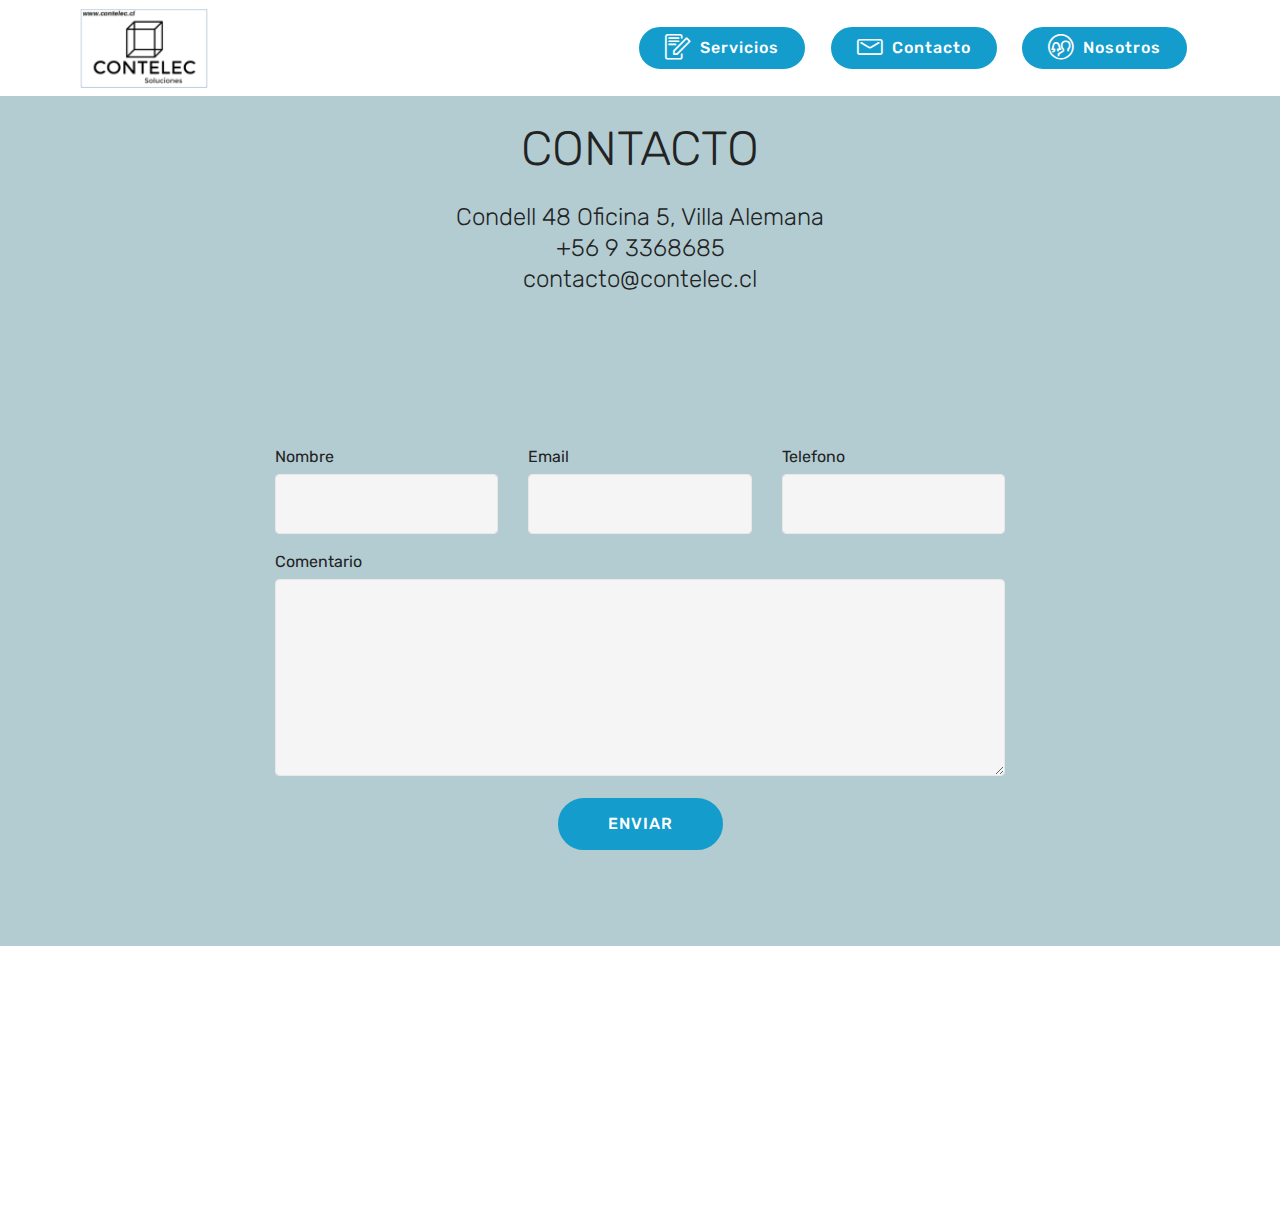
==== contacto.html @ 4d79a590 "create github pages" ====
<!DOCTYPE html>
<html >
<head>
  <!-- Site made with Mobirise Website Builder v4.8.1, https://mobirise.com -->
  <meta charset="UTF-8">
  <meta http-equiv="X-UA-Compatible" content="IE=edge">
  <meta name="generator" content="Mobirise v4.8.1, mobirise.com">
  <meta name="viewport" content="width=device-width, initial-scale=1, minimum-scale=1">
  <link rel="shortcut icon" href="assets/images/contelec-logo-1-122x76.png" type="image/x-icon">
  <meta name="description" content="">
  <title>Contacto</title>
  <link rel="stylesheet" href="assets/web/assets/mobirise-icons-bold/mobirise-icons-bold.css">
  <link rel="stylesheet" href="assets/tether/tether.min.css">
  <link rel="stylesheet" href="assets/bootstrap/css/bootstrap.min.css">
  <link rel="stylesheet" href="assets/bootstrap/css/bootstrap-grid.min.css">
  <link rel="stylesheet" href="assets/bootstrap/css/bootstrap-reboot.min.css">
  <link rel="stylesheet" href="assets/dropdown/css/style.css">
  <link rel="stylesheet" href="assets/socicon/css/styles.css">
  <link rel="stylesheet" href="assets/theme/css/style.css">
  <link rel="stylesheet" href="assets/mobirise/css/mbr-additional.css" type="text/css">
  
  
  
</head>
<body>
  <section class="menu cid-qZBkZKPCJ7" once="menu" id="menu2-16">

    

    <nav class="navbar navbar-expand beta-menu navbar-dropdown align-items-center navbar-fixed-top navbar-toggleable-sm">
        <button class="navbar-toggler navbar-toggler-right" type="button" data-toggle="collapse" data-target="#navbarSupportedContent" aria-controls="navbarSupportedContent" aria-expanded="false" aria-label="Toggle navigation">
            <div class="hamburger">
                <span></span>
                <span></span>
                <span></span>
                <span></span>
            </div>
        </button>
        <div class="menu-logo">
            <div class="navbar-brand">
                <span class="navbar-logo">
                    <a href="index.html">
                        <img src="assets/images/contelec-logo-1-122x76.png" alt="Mobirise" title="" style="height: 5rem;">
                    </a>
                </span>
                
            </div>
        </div>
        <div class="collapse navbar-collapse" id="navbarSupportedContent">
            
            <div class="navbar-buttons mbr-section-btn"><a class="btn btn-sm btn-primary display-4" href="servicios.html"><span class="mbrib-edit mbr-iconfont mbr-iconfont-btn"></span>Servicios</a> <a class="btn btn-sm btn-primary display-4" href="contacto.html"><span class="mbrib-letter mbr-iconfont mbr-iconfont-btn"></span>
                    
                    Contacto</a> <a class="btn btn-sm btn-primary display-4" href="nosotros.html"><span class="mbrib-users mbr-iconfont mbr-iconfont-btn"></span>Nosotros</a></div>
        </div>
    </nav>
</section>

<section class="engine"><a href="https://mobiri.se/l">free website templates</a></section><section class="mbr-section form1 cid-qZvNlUHa4x" id="form1-d">

    

    
    <div class="container">
        <div class="row justify-content-center">
            <div class="title col-12 col-lg-8">
                <h2 class="mbr-section-title align-center pb-3 mbr-fonts-style display-2">CONTACTO</h2>
                <h3 class="mbr-section-subtitle align-center mbr-light pb-3 mbr-fonts-style display-5">Condell 48 Oficina 5, Villa Alemana
<div>+56 9 3368685
</div><div>contacto@contelec.cl
</div><div>&nbsp;
</div><div><br></div><div><br></div></h3>
            </div>
        </div>
    </div>
    <div class="container">
        <div class="row justify-content-center">
            <div class="media-container-column col-lg-8" data-form-type="formoid">
                    <div data-form-alert="" hidden="">Gracias, nos pondremos en contacto a la brevedad.</div>
            
                    <form class="mbr-form" action="https://mobirise.com/" method="post" data-form-title="Mobirise Form"><input type="hidden" name="email" data-form-email="true" value="IdHtl9ShpxFJn6InFql09CBqUF+qXRIB6QhWQ1i+RB7RyArLovV6vzieroEFRBumBARJEl+fGV6p/BCwKkxbH7fdFrYmdBXhXJeCB7F+vTsZ4wsGOc61Kqd4Z0T2TvRy" data-form-field="Email">
                        <div class="row row-sm-offset">
                            <div class="col-md-4 multi-horizontal" data-for="name">
                                <div class="form-group">
                                    <label class="form-control-label mbr-fonts-style display-7" for="name-form1-d">Nombre</label>
                                    <input type="text" class="form-control" name="name" data-form-field="Name" required="" id="name-form1-d">
                                </div>
                            </div>
                            <div class="col-md-4 multi-horizontal" data-for="email">
                                <div class="form-group">
                                    <label class="form-control-label mbr-fonts-style display-7" for="email-form1-d">Email</label>
                                    <input type="email" class="form-control" name="email" data-form-field="Email" required="" id="email-form1-d">
                                </div>
                            </div>
                            <div class="col-md-4 multi-horizontal" data-for="phone">
                                <div class="form-group">
                                    <label class="form-control-label mbr-fonts-style display-7" for="phone-form1-d">Telefono</label>
                                    <input type="tel" class="form-control" name="phone" data-form-field="Phone" id="phone-form1-d">
                                </div>
                            </div>
                        </div>
                        <div class="form-group" data-for="message">
                            <label class="form-control-label mbr-fonts-style display-7" for="message-form1-d">Comentario</label>
                            <textarea type="text" class="form-control" name="message" rows="7" data-form-field="Message" id="message-form1-d"></textarea>
                        </div>
            
                        <span class="input-group-btn"><button href="" type="submit" class="btn btn-primary btn-form display-4">ENVIAR</button></span>
                    </form>
            </div>
        </div>
    </div>
</section>

<section class="cid-qZBdtMFMVn mbr-reveal" id="footer1-12">

    

    

    <div class="container">
        <div class="media-container-row content text-white">
            <div class="col-12 col-md-3">
                <div class="media-wrap">
                    
                        <img src="assets/images/contelec-logo-1-192x120.png" alt="Mobirise" title="">
                    
                </div>
            </div>
            <div class="col-12 col-md-3 mbr-fonts-style display-7">
                <h5 class="pb-3">
                    Dirección</h5>
                <p class="mbr-text">Condell 48<br>Oficina 5</p>
            </div>
            <div class="col-12 col-md-3 mbr-fonts-style display-7">
                <h5 class="pb-3">
                    Contacto</h5>
                <p class="mbr-text">
                    Email: contacto@contelec.cl &nbsp; &nbsp; &nbsp; Cel: +56 9 93368685 &nbsp; &nbsp; &nbsp; &nbsp; &nbsp; &nbsp; &nbsp; &nbsp; &nbsp; &nbsp;<br><br></p>
            </div>
            <div class="col-12 col-md-3 mbr-fonts-style display-7">
                <h5 class="pb-3">Links</h5>
                <p class="mbr-text"><a href="http://www.sec.cl">Superintendencia electricidad y combustible</a><br><a href="http://www.energia.gob.cl" target="_blank">Ministerio de energía</a><br><br></p>
            </div>
        </div>
        <div class="footer-lower">
            <div class="media-container-row">
                <div class="col-sm-12">
                    <hr>
                </div>
            </div>
            <div class="media-container-row mbr-white">
                <div class="col-sm-6 copyright">
                    <p class="mbr-text mbr-fonts-style display-7">
                        © Copyright 2016 CONTELEC- All Rights Reserved
                    </p>
                </div>
                <div class="col-md-6">
                    <div class="social-list align-right">
                        <div class="soc-item">
                            <a href="contacto.html" target="_blank">
                                <span class="mbr-iconfont mbr-iconfont-social socicon-mail socicon"></span>
                            </a>
                        </div>
                        <div class="soc-item">
                            <a href="https://twitter.com/Contelec_Ing" target="_blank">
                                <span class="mbr-iconfont mbr-iconfont-social socicon-twitter socicon"></span>
                            </a>
                        </div>
                        
                        
                        
                        
                    </div>
                </div>
            </div>
        </div>
    </div>
</section>


  <script src="assets/web/assets/jquery/jquery.min.js"></script>
  <script src="assets/popper/popper.min.js"></script>
  <script src="assets/tether/tether.min.js"></script>
  <script src="assets/bootstrap/js/bootstrap.min.js"></script>
  <script src="assets/smoothscroll/smooth-scroll.js"></script>
  <script src="assets/dropdown/js/script.min.js"></script>
  <script src="assets/touchswipe/jquery.touch-swipe.min.js"></script>
  <script src="assets/theme/js/script.js"></script>
  <script src="assets/formoid/formoid.min.js"></script>
  
  
</body>
</html>
---- assets/web/assets/mobirise-icons-bold/mobirise-icons-bold.css ----
@font-face {
  font-family: 'mobirise-icons-bold';
  src:  url('mobirise-icons-bold.eot?m1l4yr');
  src:  url('mobirise-icons-bold.eot?m1l4yr#iefix') format('embedded-opentype'),
    url('mobirise-icons-bold.ttf?m1l4yr') format('truetype'),
    url('mobirise-icons-bold.woff?m1l4yr') format('woff'),
    url('mobirise-icons-bold.svg?m1l4yr#mobirise-icons-bold') format('svg');
  font-weight: normal;
  font-style: normal;
}

[class^="mbrib-"], [class*="mbrib-"] {
  /* use !important to prevent issues with browser extensions that change fonts */
  font-family: 'mobirise-icons-bold' !important;
  speak: none;
  font-style: normal;
  font-weight: normal;
  font-variant: normal;
  text-transform: none;
  line-height: 1;

  /* Better Font Rendering =========== */
  -webkit-font-smoothing: antialiased;
  -moz-osx-font-smoothing: grayscale;
}

.mbrib-add-submenu:before {
  content: "\e900";
}
.mbrib-alert:before {
  content: "\e901";
}
.mbrib-align-center:before {
  content: "\e902";
}
.mbrib-align-justify:before {
  content: "\e903";
}
.mbrib-align-left:before {
  content: "\e904";
}
.mbrib-align-right:before {
  content: "\e905";
}
.mbrib-android:before {
  content: "\e906";
}
.mbrib-apple:before {
  content: "\e907";
}
.mbrib-arrow-down:before {
  content: "\e908";
}
.mbrib-arrow-next:before {
  content: "\e909";
}
.mbrib-arrow-prev:before {
  content: "\e90a";
}
.mbrib-arrow-up:before {
  content: "\e90b";
}
.mbrib-bold:before {
  content: "\e90c";
}
.mbrib-bookmark:before {
  content: "\e90d";
}
.mbrib-bootstrap:before {
  content: "\e90e";
}
.mbrib-briefcase:before {
  content: "\e90f";
}
.mbrib-browse:before {
  content: "\e910";
}
.mbrib-bulleted-list:before {
  content: "\e911";
}
.mbrib-calendar:before {
  content: "\e912";
}
.mbrib-camera:before {
  content: "\e913";
}
.mbrib-cart-add:before {
  content: "\e914";
}
.mbrib-cart-full:before {
  content: "\e915";
}
.mbrib-cash:before {
  content: "\e916";
}
.mbrib-change-style:before {
  content: "\e917";
}
.mbrib-chat:before {
  content: "\e918";
}
.mbrib-clock:before {
  content: "\e919";
}
.mbrib-close:before {
  content: "\e91a";
}
.mbrib-cloud:before {
  content: "\e91b";
}
.mbrib-code:before {
  content: "\e91c";
}
.mbrib-contact-form:before {
  content: "\e91d";
}
.mbrib-credit-card:before {
  content: "\e91e";
}
.mbrib-cursor-click:before {
  content: "\e91f";
}
.mbrib-cust-feedback:before {
  content: "\e920";
}
.mbrib-database:before {
  content: "\e921";
}
.mbrib-delivery:before {
  content: "\e922";
}
.mbrib-desktop:before {
  content: "\e923";
}
.mbrib-devices:before {
  content: "\e924";
}
.mbrib-down:before {
  content: "\e925";
}
.mbrib-download:before {
  content: "\e926";
}
.mbrib-drag-n-drop:before {
  content: "\e927";
}
.mbrib-drag-n-drop2:before {
  content: "\e928";
}
.mbrib-edit:before {
  content: "\e929";
}
.mbrib-edit2:before {
  content: "\e92a";
}
.mbrib-error:before {
  content: "\e92b";
}
.mbrib-extension:before {
  content: "\e92c";
}
.mbrib-features:before {
  content: "\e92d";
}
.mbrib-file:before {
  content: "\e92e";
}
.mbrib-flag:before {
  content: "\e92f";
}
.mbrib-folder:before {
  content: "\e930";
}
.mbrib-gift:before {
  content: "\e931";
}
.mbrib-github:before {
  content: "\e932";
}
.mbrib-globe-2:before {
  content: "\e933";
}
.mbrib-globe:before {
  content: "\e934";
}
.mbrib-growing-chart:before {
  content: "\e935";
}
.mbrib-hearth:before {
  content: "\e936";
}
.mbrib-help:before {
  content: "\e937";
}
.mbrib-home:before {
  content: "\e938";
}
.mbrib-hot-cup:before {
  content: "\e939";
}
.mbrib-idea:before {
  content: "\e93a";
}
.mbrib-image-gallery:before {
  content: "\e93b";
}
.mbrib-image-slider:before {
  content: "\e93c";
}
.mbrib-info:before {
  content: "\e93d";
}
.mbrib-italic:before {
  content: "\e93e";
}
.mbrib-key:before {
  content: "\e93f";
}
.mbrib-laptop:before {
  content: "\e940";
}
.mbrib-layers:before {
  content: "\e941";
}
.mbrib-left-right:before {
  content: "\e942";
}
.mbrib-left:before {
  content: "\e943";
}
.mbrib-letter:before {
  content: "\e944";
}
.mbrib-like:before {
  content: "\e945";
}
.mbrib-link:before {
  content: "\e946";
}
.mbrib-lock:before {
  content: "\e947";
}
.mbrib-login:before {
  content: "\e948";
}
.mbrib-logout:before {
  content: "\e949";
}
.mbrib-magic-stick:before {
  content: "\e94a";
}
.mbrib-map-pin:before {
  content: "\e94b";
}
.mbrib-menu:before {
  content: "\e94c";
}
.mbrib-mobile:before {
  content: "\e94d";
}
.mbrib-mobile2:before {
  content: "\e94e";
}
.mbrib-mobirise:before {
  content: "\e94f";
}
.mbrib-more-horizontal:before {
  content: "\e950";
}
.mbrib-more-vertical:before {
  content: "\e951";
}
.mbrib-music:before {
  content: "\e952";
}
.mbrib-new-file:before {
  content: "\e953";
}
.mbrib-numbered-list:before {
  content: "\e954";
}
.mbrib-opened-folder:before {
  content: "\e955";
}
.mbrib-pages:before {
  content: "\e956";
}
.mbrib-paper-plane:before {
  content: "\e957";
}
.mbrib-paperclip:before {
  content: "\e958";
}
.mbrib-photo:before {
  content: "\e959";
}
.mbrib-photos:before {
  content: "\e95a";
}
.mbrib-pin:before {
  content: "\e95b";
}
.mbrib-play:before {
  content: "\e95c";
}
.mbrib-plus:before {
  content: "\e95d";
}
.mbrib-preview:before {
  content: "\e95e";
}
.mbrib-print:before {
  content: "\e95f";
}
.mbrib-protect:before {
  content: "\e960";
}
.mbrib-question:before {
  content: "\e961";
}
.mbrib-quote-left:before {
  content: "\e962";
}
.mbrib-quote-right:before {
  content: "\e963";
}
.mbrib-redo:before {
  content: "\e964";
}
.mbrib-refresh:before {
  content: "\e965";
}
.mbrib-responsive:before {
  content: "\e966";
}
.mbrib-right:before {
  content: "\e967";
}
.mbrib-rocket:before {
  content: "\e968";
}
.mbrib-sad-face:before {
  content: "\e969";
}
.mbrib-sale:before {
  content: "\e96a";
}
.mbrib-save:before {
  content: "\e96b";
}
.mbrib-search:before {
  content: "\e96c";
}
.mbrib-setting:before {
  content: "\e96d";
}
.mbrib-setting2:before {
  content: "\e96e";
}
.mbrib-setting3:before {
  content: "\e96f";
}
.mbrib-share:before {
  content: "\e970";
}
.mbrib-shopping-bag:before {
  content: "\e971";
}
.mbrib-shopping-basket:before {
  content: "\e972";
}
.mbrib-shopping-cart:before {
  content: "\e973";
}
.mbrib-sites:before {
  content: "\e974";
}
.mbrib-smile-face:before {
  content: "\e975";
}
.mbrib-speed:before {
  content: "\e976";
}
.mbrib-star:before {
  content: "\e977";
}
.mbrib-success:before {
  content: "\e978";
}
.mbrib-sun:before {
  content: "\e979";
}
.mbrib-sun2:before {
  content: "\e97a";
}
.mbrib-tablet-vertical:before {
  content: "\e97b";
}
.mbrib-tablet:before {
  content: "\e97c";
}
.mbrib-target:before {
  content: "\e97d";
}
.mbrib-timer:before {
  content: "\e97e";
}
.mbrib-to-ftp:before {
  content: "\e97f";
}
.mbrib-to-local-drive:before {
  content: "\e980";
}
.mbrib-touch-swipe:before {
  content: "\e981";
}
.mbrib-touch:before {
  content: "\e982";
}
.mbrib-trash:before {
  content: "\e983";
}
.mbrib-underline:before {
  content: "\e984";
}
.mbrib-undo:before {
  content: "\e985";
}
.mbrib-unlink:before {
  content: "\e986";
}
.mbrib-unlock:before {
  content: "\e987";
}
.mbrib-up-down:before {
  content: "\e988";
}
.mbrib-up:before {
  content: "\e989";
}
.mbrib-update:before {
  content: "\e98a";
}
.mbrib-upload:before {
  content: "\e98b";
}
.mbrib-user:before {
  content: "\e98c";
}
.mbrib-user2:before {
  content: "\e98d";
}
.mbrib-users:before {
  content: "\e98e";
}
.mbrib-video-play:before {
  content: "\e98f";
}
.mbrib-video:before {
  content: "\e990";
}
.mbrib-watch:before {
  content: "\e991";
}
.mbrib-website-theme:before {
  content: "\e992";
}
.mbrib-wifi:before {
  content: "\e993";
}
.mbrib-windows:before {
  content: "\e994";
}
.mbrib-zoom-out:before {
  content: "\e995";
}
---- assets/dropdown/css/style.css ----
.navbar-dropdown {
  left: 0;
  padding: 0;
  position: absolute;
  right: 0;
  top: 0;
  transition: all 0.45s ease;
  z-index: 1030;
  background: #282828; }
  .navbar-dropdown .navbar-logo {
    margin-right: 0.8rem;
    transition: margin 0.3s ease-in-out;
    vertical-align: middle; }
    .navbar-dropdown .navbar-logo img {
      height: 3.125rem;
      transition: all 0.3s ease-in-out; }
    .navbar-dropdown .navbar-logo.mbr-iconfont {
      font-size: 3.125rem;
      line-height: 3.125rem; }
  .navbar-dropdown .navbar-caption {
    font-weight: 700;
    white-space: normal;
    vertical-align: -4px;
    line-height: 3.125rem !important; }
    .navbar-dropdown .navbar-caption, .navbar-dropdown .navbar-caption:hover {
      color: inherit;
      text-decoration: none; }
  .navbar-dropdown .mbr-iconfont + .navbar-caption {
    vertical-align: -1px; }
  .navbar-dropdown.navbar-fixed-top {
    position: fixed; }
  .navbar-dropdown .navbar-brand span {
    vertical-align: -4px; }
  .navbar-dropdown.bg-color.transparent {
    background: none; }
  .navbar-dropdown.navbar-short .navbar-brand {
    padding: 0.625rem 0; }
    .navbar-dropdown.navbar-short .navbar-brand span {
      vertical-align: -1px; }
  .navbar-dropdown.navbar-short .navbar-caption {
    line-height: 2.375rem !important;
    vertical-align: -2px; }
  .navbar-dropdown.navbar-short .navbar-logo {
    margin-right: 0.5rem; }
    .navbar-dropdown.navbar-short .navbar-logo img {
      height: 2.375rem; }
    .navbar-dropdown.navbar-short .navbar-logo.mbr-iconfont {
      font-size: 2.375rem;
      line-height: 2.375rem; }
  .navbar-dropdown.navbar-short .mbr-table-cell {
    height: 3.625rem; }
  .navbar-dropdown .navbar-close {
    left: 0.6875rem;
    position: fixed;
    top: 0.75rem;
    z-index: 1000; }
  .navbar-dropdown .hamburger-icon {
    content: "";
    display: inline-block;
    vertical-align: middle;
    width: 16px;
    -webkit-box-shadow: 0 -6px 0 1px #282828,0 0 0 1px #282828,0 6px 0 1px #282828;
    -moz-box-shadow: 0 -6px 0 1px #282828,0 0 0 1px #282828,0 6px 0 1px #282828;
    box-shadow: 0 -6px 0 1px #282828,0 0 0 1px #282828,0 6px 0 1px #282828; }

.dropdown-menu .dropdown-toggle[data-toggle="dropdown-submenu"]::after {
  border-bottom: 0.35em solid transparent;
  border-left: 0.35em solid;
  border-right: 0;
  border-top: 0.35em solid transparent;
  margin-left: 0.3rem; }

.dropdown-menu .dropdown-item:focus {
  outline: 0; }

.nav-dropdown {
  font-size: 0.75rem;
  font-weight: 500;
  height: auto !important; }
  .nav-dropdown .nav-btn {
    padding-left: 1rem; }
  .nav-dropdown .link {
    margin: .667em 1.667em;
    font-weight: 500;
    padding: 0;
    transition: color .2s ease-in-out; }
    .nav-dropdown .link.dropdown-toggle {
      margin-right: 2.583em; }
      .nav-dropdown .link.dropdown-toggle::after {
        margin-left: .25rem;
        border-top: 0.35em solid;
        border-right: 0.35em solid transparent;
        border-left: 0.35em solid transparent;
        border-bottom: 0; }
      .nav-dropdown .link.dropdown-toggle[aria-expanded="true"] {
        margin: 0;
        padding: 0.667em 3.263em  0.667em 1.667em; }
  .nav-dropdown .link::after,
  .nav-dropdown .dropdown-item::after {
    color: inherit; }
  .nav-dropdown .btn {
    font-size: 0.75rem;
    font-weight: 700;
    letter-spacing: 0;
    margin-bottom: 0;
    padding-left: 1.25rem;
    padding-right: 1.25rem; }
  .nav-dropdown .dropdown-menu {
    border-radius: 0;
    border: 0;
    left: 0;
    margin: 0;
    padding-bottom: 1.25rem;
    padding-top: 1.25rem;
    position: relative; }
  .nav-dropdown .dropdown-submenu {
    margin-left: 0.125rem;
    top: 0; }
  .nav-dropdown .dropdown-item {
    font-weight: 500;
    line-height: 2;
    padding: 0.3846em 4.615em 0.3846em 1.5385em;
    position: relative;
    transition: color .2s ease-in-out, background-color .2s ease-in-out; }
    .nav-dropdown .dropdown-item::after {
      margin-top: -0.3077em;
      position: absolute;
      right: 1.1538em;
      top: 50%; }
    .nav-dropdown .dropdown-item:focus, .nav-dropdown .dropdown-item:hover {
      background: none; }

@media (max-width: 767px) {
  .nav-dropdown.navbar-toggleable-sm {
    bottom: 0;
    display: none;
    left: 0;
    overflow-x: hidden;
    position: fixed;
    top: 0;
    transform: translateX(-100%);
    -ms-transform: translateX(-100%);
    -webkit-transform: translateX(-100%);
    width: 18.75rem;
    z-index: 999; } }
.nav-dropdown.navbar-toggleable-xl {
  bottom: 0;
  display: none;
  left: 0;
  overflow-x: hidden;
  position: fixed;
  top: 0;
  transform: translateX(-100%);
  -ms-transform: translateX(-100%);
  -webkit-transform: translateX(-100%);
  width: 18.75rem;
  z-index: 999; }

.nav-dropdown-sm {
  display: block !important;
  overflow-x: hidden;
  overflow: auto;
  padding-top: 3.875rem; }
  .nav-dropdown-sm::after {
    content: "";
    display: block;
    height: 3rem;
    width: 100%; }
  .nav-dropdown-sm.collapse.in ~ .navbar-close {
    display: block !important; }
  .nav-dropdown-sm.collapsing, .nav-dropdown-sm.collapse.in {
    transform: translateX(0);
    -ms-transform: translateX(0);
    -webkit-transform: translateX(0);
    transition: all 0.25s ease-out;
    -webkit-transition: all 0.25s ease-out;
    background: #282828; }
  .nav-dropdown-sm.collapsing[aria-expanded="false"] {
    transform: translateX(-100%);
    -ms-transform: translateX(-100%);
    -webkit-transform: translateX(-100%); }
  .nav-dropdown-sm .nav-item {
    display: block;
    margin-left: 0 !important;
    padding-left: 0; }
  .nav-dropdown-sm .link,
  .nav-dropdown-sm .dropdown-item {
    border-top: 1px dotted rgba(255, 255, 255, 0.1);
    font-size: 0.8125rem;
    line-height: 1.6;
    margin: 0 !important;
    padding: 0.875rem 2.4rem 0.875rem 1.5625rem !important;
    position: relative;
    white-space: normal; }
    .nav-dropdown-sm .link:focus, .nav-dropdown-sm .link:hover,
    .nav-dropdown-sm .dropdown-item:focus,
    .nav-dropdown-sm .dropdown-item:hover {
      background: rgba(0, 0, 0, 0.2) !important;
      color: #c0a375; }
  .nav-dropdown-sm .nav-btn {
    position: relative;
    padding: 1.5625rem 1.5625rem 0 1.5625rem; }
    .nav-dropdown-sm .nav-btn::before {
      border-top: 1px dotted rgba(255, 255, 255, 0.1);
      content: "";
      left: 0;
      position: absolute;
      top: 0;
      width: 100%; }
    .nav-dropdown-sm .nav-btn + .nav-btn {
      padding-top: 0.625rem; }
      .nav-dropdown-sm .nav-btn + .nav-btn::before {
        display: none; }
  .nav-dropdown-sm .btn {
    padding: 0.625rem 0; }
  .nav-dropdown-sm .dropdown-toggle[data-toggle="dropdown-submenu"]::after {
    margin-left: .25rem;
    border-top: 0.35em solid;
    border-right: 0.35em solid transparent;
    border-left: 0.35em solid transparent;
    border-bottom: 0; }
  .nav-dropdown-sm .dropdown-toggle[data-toggle="dropdown-submenu"][aria-expanded="true"]::after {
    border-top: 0;
    border-right: 0.35em solid transparent;
    border-left: 0.35em solid transparent;
    border-bottom: 0.35em solid; }
  .nav-dropdown-sm .dropdown-menu {
    margin: 0;
    padding: 0;
    position: relative;
    top: 0;
    left: 0;
    width: 100%;
    border: 0;
    float: none;
    border-radius: 0;
    background: none; }
  .nav-dropdown-sm .dropdown-submenu {
    left: 100%;
    margin-left: 0.125rem;
    margin-top: -1.25rem;
    top: 0; }

.navbar-toggleable-sm .nav-dropdown .dropdown-menu {
  position: absolute; }

.navbar-toggleable-sm .nav-dropdown .dropdown-submenu {
  left: 100%;
  margin-left: 0.125rem;
  margin-top: -1.25rem;
  top: 0; }

.navbar-toggleable-sm.opened .nav-dropdown .dropdown-menu {
  position: relative; }

.navbar-toggleable-sm.opened .nav-dropdown .dropdown-submenu {
  left: 0;
  margin-left: 00rem;
  margin-top: 0rem;
  top: 0; }

.is-builder .nav-dropdown.collapsing {
  transition: none !important; }

/*# sourceMappingURL=style.css.map */
---- assets/socicon/css/styles.css ----
@charset "UTF-8";

@font-face {
  font-family: "socicon";
  src:url("../fonts/socicon.eot");
  src:url("../fonts/socicon.eot?#iefix") format("embedded-opentype"),
    url("../fonts/socicon.woff") format("woff"),
    url("../fonts/socicon.ttf") format("truetype"),
    url("../fonts/socicon.svg#socicon") format("svg");
  font-weight: normal;
  font-style: normal;

}

[data-icon]:before {
  font-family: "socicon" !important;
  content: attr(data-icon);
  font-style: normal !important;
  font-weight: normal !important;
  font-variant: normal !important;
  text-transform: none !important;
  speak: none;
  line-height: 1;
  -webkit-font-smoothing: antialiased;
  -moz-osx-font-smoothing: grayscale;
}

[class^="socicon-"]:before,
[class*=" socicon-"]:before {
  font-family: "socicon" !important;
  font-style: normal !important;
  font-weight: normal !important;
  font-variant: normal !important;
  text-transform: none !important;
  speak: none;
  line-height: 1;
  -webkit-font-smoothing: antialiased;
  -moz-osx-font-smoothing: grayscale;
}

.socicon-modelmayhem:before {
  content: "\e000";
}
.socicon-mixcloud:before {
  content: "\e001";
}
.socicon-drupal:before {
  content: "\e002";
}
.socicon-swarm:before {
  content: "\e003";
}
.socicon-istock:before {
  content: "\e004";
}
.socicon-yammer:before {
  content: "\e005";
}
.socicon-ello:before {
  content: "\e006";
}
.socicon-stackoverflow:before {
  content: "\e007";
}
.socicon-persona:before {
  content: "\e008";
}
.socicon-triplej:before {
  content: "\e009";
}
.socicon-houzz:before {
  content: "\e00a";
}
.socicon-rss:before {
  content: "\e00b";
}
.socicon-paypal:before {
  content: "\e00c";
}
.socicon-odnoklassniki:before {
  content: "\e00d";
}
.socicon-airbnb:before {
  content: "\e00e";
}
.socicon-periscope:before {
  content: "\e00f";
}
.socicon-outlook:before {
  content: "\e010";
}
.socicon-coderwall:before {
  content: "\e011";
}
.socicon-tripadvisor:before {
  content: "\e012";
}
.socicon-appnet:before {
  content: "\e013";
}
.socicon-goodreads:before {
  content: "\e014";
}
.socicon-tripit:before {
  content: "\e015";
}
.socicon-lanyrd:before {
  content: "\e016";
}
.socicon-slideshare:before {
  content: "\e017";
}
.socicon-buffer:before {
  content: "\e018";
}
.socicon-disqus:before {
  content: "\e019";
}
.socicon-vkontakte:before {
  content: "\e01a";
}
.socicon-whatsapp:before {
  content: "\e01b";
}
.socicon-patreon:before {
  content: "\e01c";
}
.socicon-storehouse:before {
  content: "\e01d";
}
.socicon-pocket:before {
  content: "\e01e";
}
.socicon-mail:before {
  content: "\e01f";
}
.socicon-blogger:before {
  content: "\e020";
}
.socicon-technorati:before {
  content: "\e021";
}
.socicon-reddit:before {
  content: "\e022";
}
.socicon-dribbble:before {
  content: "\e023";
}
.socicon-stumbleupon:before {
  content: "\e024";
}
.socicon-digg:before {
  content: "\e025";
}
.socicon-envato:before {
  content: "\e026";
}
.socicon-behance:before {
  content: "\e027";
}
.socicon-delicious:before {
  content: "\e028";
}
.socicon-deviantart:before {
  content: "\e029";
}
.socicon-forrst:before {
  content: "\e02a";
}
.socicon-play:before {
  content: "\e02b";
}
.socicon-zerply:before {
  content: "\e02c";
}
.socicon-wikipedia:before {
  content: "\e02d";
}
.socicon-apple:before {
  content: "\e02e";
}
.socicon-flattr:before {
  content: "\e02f";
}
.socicon-github:before {
  content: "\e030";
}
.socicon-renren:before {
  content: "\e031";
}
.socicon-friendfeed:before {
  content: "\e032";
}
.socicon-newsvine:before {
  content: "\e033";
}
.socicon-identica:before {
  content: "\e034";
}
.socicon-bebo:before {
  content: "\e035";
}
.socicon-zynga:before {
  content: "\e036";
}
.socicon-steam:before {
  content: "\e037";
}
.socicon-xbox:before {
  content: "\e038";
}
.socicon-windows:before {
  content: "\e039";
}
.socicon-qq:before {
  content: "\e03a";
}
.socicon-douban:before {
  content: "\e03b";
}
.socicon-meetup:before {
  content: "\e03c";
}
.socicon-playstation:before {
  content: "\e03d";
}
.socicon-android:before {
  content: "\e03e";
}
.socicon-snapchat:before {
  content: "\e03f";
}
.socicon-twitter:before {
  content: "\e040";
}
.socicon-facebook:before {
  content: "\e041";
}
.socicon-googleplus:before {
  content: "\e042";
}
.socicon-pinterest:before {
  content: "\e043";
}
.socicon-foursquare:before {
  content: "\e044";
}
.socicon-yahoo:before {
  content: "\e045";
}
.socicon-skype:before {
  content: "\e046";
}
.socicon-yelp:before {
  content: "\e047";
}
.socicon-feedburner:before {
  content: "\e048";
}
.socicon-linkedin:before {
  content: "\e049";
}
.socicon-viadeo:before {
  content: "\e04a";
}
.socicon-xing:before {
  content: "\e04b";
}
.socicon-myspace:before {
  content: "\e04c";
}
.socicon-soundcloud:before {
  content: "\e04d";
}
.socicon-spotify:before {
  content: "\e04e";
}
.socicon-grooveshark:before {
  content: "\e04f";
}
.socicon-lastfm:before {
  content: "\e050";
}
.socicon-youtube:before {
  content: "\e051";
}
.socicon-vimeo:before {
  content: "\e052";
}
.socicon-dailymotion:before {
  content: "\e053";
}
.socicon-vine:before {
  content: "\e054";
}
.socicon-flickr:before {
  content: "\e055";
}
.socicon-500px:before {
  content: "\e056";
}
.socicon-wordpress:before {
  content: "\e058";
}
.socicon-tumblr:before {
  content: "\e059";
}
.socicon-twitch:before {
  content: "\e05a";
}
.socicon-8tracks:before {
  content: "\e05b";
}
.socicon-amazon:before {
  content: "\e05c";
}
.socicon-icq:before {
  content: "\e05d";
}
.socicon-smugmug:before {
  content: "\e05e";
}
.socicon-ravelry:before {
  content: "\e05f";
}
.socicon-weibo:before {
  content: "\e060";
}
.socicon-baidu:before {
  content: "\e061";
}
.socicon-angellist:before {
  content: "\e062";
}
.socicon-ebay:before {
  content: "\e063";
}
.socicon-imdb:before {
  content: "\e064";
}
.socicon-stayfriends:before {
  content: "\e065";
}
.socicon-residentadvisor:before {
  content: "\e066";
}
.socicon-google:before {
  content: "\e067";
}
.socicon-yandex:before {
  content: "\e068";
}
.socicon-sharethis:before {
  content: "\e069";
}
.socicon-bandcamp:before {
  content: "\e06a";
}
.socicon-itunes:before {
  content: "\e06b";
}
.socicon-deezer:before {
  content: "\e06c";
}
.socicon-telegram:before {
  content: "\e06e";
}
.socicon-openid:before {
  content: "\e06f";
}
.socicon-amplement:before {
  content: "\e070";
}
.socicon-viber:before {
  content: "\e071";
}
.socicon-zomato:before {
  content: "\e072";
}
.socicon-draugiem:before {
  content: "\e074";
}
.socicon-endomodo:before {
  content: "\e075";
}
.socicon-filmweb:before {
  content: "\e076";
}
.socicon-stackexchange:before {
  content: "\e077";
}
.socicon-wykop:before {
  content: "\e078";
}
.socicon-teamspeak:before {
  content: "\e079";
}
.socicon-teamviewer:before {
  content: "\e07a";
}
.socicon-ventrilo:before {
  content: "\e07b";
}
.socicon-younow:before {
  content: "\e07c";
}
.socicon-raidcall:before {
  content: "\e07d";
}
.socicon-mumble:before {
  content: "\e07e";
}
.socicon-medium:before {
  content: "\e06d";
}
.socicon-bebee:before {
  content: "\e07f";
}
.socicon-hitbox:before {
  content: "\e080";
}
.socicon-reverbnation:before {
  content: "\e081";
}
.socicon-formulr:before {
  content: "\e082";
}
.socicon-instagram:before {
  content: "\e057";
}
.socicon-battlenet:before {
  content: "\e083";
}
.socicon-chrome:before {
  content: "\e084";
}
.socicon-discord:before {
  content: "\e086";
}
.socicon-issuu:before {
  content: "\e087";
}
.socicon-macos:before {
  content: "\e088";
}
.socicon-firefox:before {
  content: "\e089";
}
.socicon-opera:before {
  content: "\e08d";
}
.socicon-keybase:before {
  content: "\e090";
}
.socicon-alliance:before {
  content: "\e091";
}
.socicon-livejournal:before {
  content: "\e092";
}
.socicon-googlephotos:before {
  content: "\e093";
}
.socicon-horde:before {
  content: "\e094";
}
.socicon-etsy:before {
  content: "\e095";
}
.socicon-zapier:before {
  content: "\e096";
}
.socicon-google-scholar:before {
  content: "\e097";
}
.socicon-researchgate:before {
  content: "\e098";
}
.socicon-wechat:before {
  content: "\e099";
}
.socicon-strava:before {
  content: "\e09a";
}
.socicon-line:before {
  content: "\e09b";
}
.socicon-lyft:before {
  content: "\e09c";
}
.socicon-uber:before {
  content: "\e09d";
}
.socicon-songkick:before {
  content: "\e09e";
}
.socicon-viewbug:before {
  content: "\e09f";
}
.socicon-googlegroups:before {
  content: "\e0a0";
}
.socicon-quora:before {
  content: "\e073";
}
.socicon-diablo:before {
  content: "\e085";
}
.socicon-blizzard:before {
  content: "\e0a1";
}
.socicon-hearthstone:before {
  content: "\e08b";
}
.socicon-heroes:before {
  content: "\e08a";
}
.socicon-overwatch:before {
  content: "\e08c";
}
.socicon-warcraft:before {
  content: "\e08e";
}
.socicon-starcraft:before {
  content: "\e08f";
}
.socicon-beam:before {
  content: "\e0a2";
}
.socicon-curse:before {
  content: "\e0a3";
}
.socicon-player:before {
  content: "\e0a4";
}
.socicon-streamjar:before {
  content: "\e0a5";
}
.socicon-nintendo:before {
  content: "\e0a6";
}
.socicon-hellocoton:before {
  content: "\e0a7";
}
---- assets/theme/css/style.css ----
/*!
 * Mobirise v4 theme (https://mobirise.com/)
 * Copyright 2017 Mobirise
 */
section {
  background-color: #eeeeee; }

section,
.container,
.container-fluid {
  position: relative;
  word-wrap: break-word; }

a.mbr-iconfont:hover {
  text-decoration: none; }

.article .lead p, .article .lead ul, .article .lead ol, .article .lead pre, .article .lead blockquote {
  margin-bottom: 0; }

a {
  font-style: normal;
  font-weight: 400;
  cursor: pointer; }
  a, a:hover {
    text-decoration: none; }

figure {
  margin-bottom: 0; }

body {
  color: #232323; }

h1, h2, h3, h4, h5, h6,
.h1, .h2, .h3, .h4, .h5, .h6,
.display-1, .display-2, .display-3, .display-4 {
  line-height: 1;
  word-break: break-word;
  word-wrap: break-word; }

b, strong {
  font-weight: bold; }

blockquote {
  padding: 10px 0 10px 20px;
  position: relative;
  border-left: 2px solid;
  border-color: #ff3366; }

input:-webkit-autofill, input:-webkit-autofill:hover, input:-webkit-autofill:focus, input:-webkit-autofill:active {
  transition-delay: 9999s;
  transition-property: background-color, color; }

textarea[type="hidden"] {
  display: none; }

body {
  position: relative; }

section {
  background-position: 50% 50%;
  background-repeat: no-repeat;
  background-size: cover; }
  section .mbr-background-video,
  section .mbr-background-video-preview {
    position: absolute;
    bottom: 0;
    left: 0;
    right: 0;
    top: 0; }

.hidden {
  visibility: hidden; }

.mbr-z-index20 {
  z-index: 20; }

/*! Base colors */
.mbr-white {
  color: #ffffff; }

.mbr-black {
  color: #000000; }

.mbr-bg-white {
  background-color: #ffffff; }

.mbr-bg-black {
  background-color: #000000; }

/*! Text-aligns */
.align-left {
  text-align: left; }

.align-center {
  text-align: center; }

.align-right {
  text-align: right; }

@media (max-width: 767px) {
  .align-left, .align-center, .align-right, .mbr-section-btn, .mbr-section-title {
    text-align: center; } }
/*! Font-weight  */
.mbr-light {
  font-weight: 300; }

.mbr-regular {
  font-weight: 400; }

.mbr-semibold {
  font-weight: 500; }

.mbr-bold {
  font-weight: 700; }

/*! Media  */
.media-size-item {
  -webkit-flex: 1 1 auto;
  -moz-flex: 1 1 auto;
  -ms-flex: 1 1 auto;
  -o-flex: 1 1 auto;
  flex: 1 1 auto; }

.media-content {
  -webkit-flex-basis: 100%;
  flex-basis: 100%; }

.media-container-row {
  display: -ms-flexbox;
  display: -webkit-flex;
  display: flex;
  -webkit-flex-direction: row;
  -ms-flex-direction: row;
  flex-direction: row;
  -webkit-flex-wrap: wrap;
  -ms-flex-wrap: wrap;
  flex-wrap: wrap;
  -webkit-justify-content: center;
  -ms-flex-pack: center;
  justify-content: center;
  -webkit-align-content: center;
  -ms-flex-line-pack: center;
  align-content: center;
  -webkit-align-items: start;
  -ms-flex-align: start;
  align-items: start; }
  .media-container-row .media-size-item {
    width: 400px; }

.media-container-column {
  display: -ms-flexbox;
  display: -webkit-flex;
  display: flex;
  -webkit-flex-direction: column;
  -ms-flex-direction: column;
  flex-direction: column;
  -webkit-flex-wrap: wrap;
  -ms-flex-wrap: wrap;
  flex-wrap: wrap;
  -webkit-justify-content: center;
  -ms-flex-pack: center;
  justify-content: center;
  -webkit-align-content: center;
  -ms-flex-line-pack: center;
  align-content: center;
  -webkit-align-items: stretch;
  -ms-flex-align: stretch;
  align-items: stretch; }
  .media-container-column > * {
    width: 100%; }

@media (min-width: 992px) {
  .media-container-row {
    -webkit-flex-wrap: nowrap;
    -ms-flex-wrap: nowrap;
    flex-wrap: nowrap; } }
figure {
  overflow: hidden; }

figure[mbr-media-size] {
  transition: width 0.1s; }

.mbr-figure img, .mbr-figure iframe {
  display: block;
  width: 100%; }

.card {
  background-color: transparent;
  border: none; }

.card-img {
  text-align: center;
  flex-shrink: 0; }

.media {
  max-width: 100%;
  margin: 0 auto; }

.mbr-figure {
  -ms-flex-item-align: center;
  -ms-grid-row-align: center;
  -webkit-align-self: center;
  align-self: center; }

.media-container > div {
  max-width: 100%; }

.mbr-figure img, .card-img img {
  width: 100%; }

@media (max-width: 991px) {
  .media-size-item {
    width: auto !important; }

  .media {
    width: auto; }

  .mbr-figure {
    width: 100% !important; } }
/*! Buttons */
.mbr-section-btn {
  margin-left: -.25rem;
  margin-right: -.25rem;
  font-size: 0; }

nav .mbr-section-btn {
  margin-left: 0rem;
  margin-right: 0rem; }

/*! Btn icon margin */
.btn .mbr-iconfont, .btn.btn-sm .mbr-iconfont {
  cursor: pointer;
  margin-right: 0.5rem; }

.btn.btn-md .mbr-iconfont, .btn.btn-md .mbr-iconfont {
  margin-right: 0.8rem; }

.mbr-regular {
  font-weight: 400; }

.mbr-semibold {
  font-weight: 500; }

.mbr-bold {
  font-weight: 700; }

[type="submit"] {
  -webkit-appearance: none; }

/*! Full-screen */
.mbr-fullscreen .mbr-overlay {
  min-height: 100vh; }

.mbr-fullscreen {
  display: flex;
  display: -webkit-flex;
  display: -moz-flex;
  display: -ms-flex;
  display: -o-flex;
  align-items: center;
  -webkit-align-items: center;
  min-height: 100vh;
  padding-top: 3rem;
  padding-bottom: 3rem; }

/*! Map */
.map {
  height: 25rem;
  position: relative; }
  .map iframe {
    width: 100%;
    height: 100%; }

/* Form */
.form-asterisk {
  font-family: initial;
  position: absolute;
  top: -2px;
  font-weight: normal; }

/*! Scroll to top arrow */
.mbr-arrow-up {
  bottom: 25px;
  right: 90px;
  position: fixed;
  text-align: right;
  z-index: 5000;
  color: #ffffff;
  font-size: 32px;
  transform: rotate(180deg);
  -webkit-transform: rotate(180deg); }

.mbr-arrow-up a {
  background: rgba(0, 0, 0, 0.2);
  border-radius: 3px;
  color: #fff;
  display: inline-block;
  height: 60px;
  width: 60px;
  outline-style: none !important;
  position: relative;
  text-decoration: none;
  transition: all .3s ease-in-out;
  cursor: pointer;
  text-align: center; }
  .mbr-arrow-up a:hover {
    background-color: rgba(0, 0, 0, 0.4); }
  .mbr-arrow-up a i {
    line-height: 60px; }

.mbr-arrow-up-icon {
  display: block;
  color: #fff; }

.mbr-arrow-up-icon::before {
  content: "\203a";
  display: inline-block;
  font-family: serif;
  font-size: 32px;
  line-height: 1;
  font-style: normal;
  position: relative;
  top: 6px;
  left: -4px;
  -webkit-transform: rotate(-90deg);
  transform: rotate(-90deg); }

/*! Arrow Down */
.mbr-arrow {
  position: absolute;
  bottom: 45px;
  left: 50%;
  width: 60px;
  height: 60px;
  cursor: pointer;
  background-color: rgba(80, 80, 80, 0.5);
  border-radius: 50%;
  -webkit-transform: translateX(-50%);
  transform: translateX(-50%); }
  .mbr-arrow > a {
    display: inline-block;
    text-decoration: none;
    outline-style: none;
    -webkit-animation: arrowdown 1.7s ease-in-out infinite;
    animation: arrowdown 1.7s ease-in-out infinite; }
    .mbr-arrow > a > i {
      position: absolute;
      top: -2px;
      left: 15px;
      font-size: 2rem; }

@keyframes arrowdown {
  0% {
    transform: translateY(0px);
    -webkit-transform: translateY(0px); }
  50% {
    transform: translateY(-5px);
    -webkit-transform: translateY(-5px); }
  100% {
    transform: translateY(0px);
    -webkit-transform: translateY(0px); } }
@-webkit-keyframes arrowdown {
  0% {
    transform: translateY(0px);
    -webkit-transform: translateY(0px); }
  50% {
    transform: translateY(-5px);
    -webkit-transform: translateY(-5px); }
  100% {
    transform: translateY(0px);
    -webkit-transform: translateY(0px); } }
@media (max-width: 500px) {
  .mbr-arrow-up {
    left: 50%;
    right: auto;
    transform: translateX(-50%) rotate(180deg);
    -webkit-transform: translateX(-50%) rotate(180deg); } }
/*Gradients animation*/
@keyframes gradient-animation {
  from {
    background-position: 0% 100%;
    animation-timing-function: ease-in-out; }
  to {
    background-position: 100% 0%;
    animation-timing-function: ease-in-out; } }
@-webkit-keyframes gradient-animation {
  from {
    background-position: 0% 100%;
    animation-timing-function: ease-in-out; }
  to {
    background-position: 100% 0%;
    animation-timing-function: ease-in-out; } }
.bg-gradient {
  background-size: 200% 200%;
  animation: gradient-animation 5s infinite alternate;
  -webkit-animation: gradient-animation 5s infinite alternate; }

.menu .navbar-brand {
  display: -webkit-flex; }
  .menu .navbar-brand span {
    display: flex;
    display: -webkit-flex; }
  .menu .navbar-brand .navbar-caption-wrap {
    display: -webkit-flex; }
  .menu .navbar-brand .navbar-logo img {
    display: -webkit-flex; }
@media (min-width: 768px) and (max-width: 991px) {
  .menu .navbar-toggleable-sm .navbar-nav {
    display: -webkit-box;
    display: -webkit-flex;
    display: -ms-flexbox; } }
@media (min-width: 992px) {
  .menu .navbar-nav.nav-dropdown {
    display: -webkit-flex; }
  .menu .navbar-toggleable-sm .navbar-collapse {
    display: -webkit-flex !important; } }

/*# sourceMappingURL=style.css.map */
.engine {
	position: absolute;
	text-indent: -2400px;
	text-align: center;
	padding: 0;
	top: 0;
	left: -2400px;
}
---- assets/mobirise/css/mbr-additional.css ----
@import url(https://fonts.googleapis.com/css?family=Rubik:300,300i,400,400i,500,500i,700,700i,900,900i);





body {
  font-style: normal;
  line-height: 1.5;
}
.mbr-section-title {
  font-style: normal;
  line-height: 1.2;
}
.mbr-section-subtitle {
  line-height: 1.3;
}
.mbr-text {
  font-style: normal;
  line-height: 1.6;
}
.display-1 {
  font-family: 'Rubik', sans-serif;
  font-size: 4.25rem;
}
.display-1 > .mbr-iconfont {
  font-size: 6.8rem;
}
.display-2 {
  font-family: 'Rubik', sans-serif;
  font-size: 3rem;
}
.display-2 > .mbr-iconfont {
  font-size: 4.8rem;
}
.display-4 {
  font-family: 'Rubik', sans-serif;
  font-size: 1rem;
}
.display-4 > .mbr-iconfont {
  font-size: 1.6rem;
}
.display-5 {
  font-family: 'Rubik', sans-serif;
  font-size: 1.5rem;
}
.display-5 > .mbr-iconfont {
  font-size: 2.4rem;
}
.display-7 {
  font-family: 'Rubik', sans-serif;
  font-size: 1rem;
}
.display-7 > .mbr-iconfont {
  font-size: 1.6rem;
}
/* ---- Fluid typography for mobile devices ---- */
/* 1.4 - font scale ratio ( bootstrap == 1.42857 ) */
/* 100vw - current viewport width */
/* (48 - 20)  48 == 48rem == 768px, 20 == 20rem == 320px(minimal supported viewport) */
/* 0.65 - min scale variable, may vary */
@media (max-width: 768px) {
  .display-1 {
    font-size: 3.4rem;
    font-size: calc( 2.1374999999999997rem + (4.25 - 2.1374999999999997) * ((100vw - 20rem) / (48 - 20)));
    line-height: calc( 1.4 * (2.1374999999999997rem + (4.25 - 2.1374999999999997) * ((100vw - 20rem) / (48 - 20))));
  }
  .display-2 {
    font-size: 2.4rem;
    font-size: calc( 1.7rem + (3 - 1.7) * ((100vw - 20rem) / (48 - 20)));
    line-height: calc( 1.4 * (1.7rem + (3 - 1.7) * ((100vw - 20rem) / (48 - 20))));
  }
  .display-4 {
    font-size: 0.8rem;
    font-size: calc( 1rem + (1 - 1) * ((100vw - 20rem) / (48 - 20)));
    line-height: calc( 1.4 * (1rem + (1 - 1) * ((100vw - 20rem) / (48 - 20))));
  }
  .display-5 {
    font-size: 1.2rem;
    font-size: calc( 1.175rem + (1.5 - 1.175) * ((100vw - 20rem) / (48 - 20)));
    line-height: calc( 1.4 * (1.175rem + (1.5 - 1.175) * ((100vw - 20rem) / (48 - 20))));
  }
}
/* Buttons */
.btn {
  font-weight: 500;
  border-width: 2px;
  font-style: normal;
  letter-spacing: 1px;
  margin: .4rem .8rem;
  white-space: normal;
  -webkit-transition: all 0.3s ease-in-out;
  -moz-transition: all 0.3s ease-in-out;
  transition: all 0.3s ease-in-out;
  padding: 1rem 3rem;
  border-radius: 3px;
  display: inline-flex;
  align-items: center;
  justify-content: center;
  word-break: break-word;
}
.btn-sm {
  font-weight: 500;
  letter-spacing: 1px;
  -webkit-transition: all 0.3s ease-in-out;
  -moz-transition: all 0.3s ease-in-out;
  transition: all 0.3s ease-in-out;
  padding: 0.6rem 1.5rem;
  border-radius: 3px;
}
.btn-md {
  font-weight: 500;
  letter-spacing: 1px;
  margin: .4rem .8rem !important;
  -webkit-transition: all 0.3s ease-in-out;
  -moz-transition: all 0.3s ease-in-out;
  transition: all 0.3s ease-in-out;
  padding: 1rem 3rem;
  border-radius: 3px;
}
.btn-lg {
  font-weight: 500;
  letter-spacing: 1px;
  margin: .4rem .8rem !important;
  -webkit-transition: all 0.3s ease-in-out;
  -moz-transition: all 0.3s ease-in-out;
  transition: all 0.3s ease-in-out;
  padding: 1.2rem 3.2rem;
  border-radius: 3px;
}
.bg-primary {
  background-color: #149dcc !important;
}
.bg-success {
  background-color: #f7ed4a !important;
}
.bg-info {
  background-color: #82786e !important;
}
.bg-warning {
  background-color: #879a9f !important;
}
.bg-danger {
  background-color: #b1a374 !important;
}
.btn-primary,
.btn-primary:active {
  background-color: #149dcc !important;
  border-color: #149dcc !important;
  color: #ffffff !important;
}
.btn-primary:hover,
.btn-primary:focus,
.btn-primary.focus,
.btn-primary.active {
  color: #ffffff !important;
  background-color: #0d6786 !important;
  border-color: #0d6786 !important;
}
.btn-primary.disabled,
.btn-primary:disabled {
  color: #ffffff !important;
  background-color: #0d6786 !important;
  border-color: #0d6786 !important;
}
.btn-secondary,
.btn-secondary:active {
  background-color: #ff3366 !important;
  border-color: #ff3366 !important;
  color: #ffffff !important;
}
.btn-secondary:hover,
.btn-secondary:focus,
.btn-secondary.focus,
.btn-secondary.active {
  color: #ffffff !important;
  background-color: #e50039 !important;
  border-color: #e50039 !important;
}
.btn-secondary.disabled,
.btn-secondary:disabled {
  color: #ffffff !important;
  background-color: #e50039 !important;
  border-color: #e50039 !important;
}
.btn-info,
.btn-info:active {
  background-color: #82786e !important;
  border-color: #82786e !important;
  color: #ffffff !important;
}
.btn-info:hover,
.btn-info:focus,
.btn-info.focus,
.btn-info.active {
  color: #ffffff !important;
  background-color: #59524b !important;
  border-color: #59524b !important;
}
.btn-info.disabled,
.btn-info:disabled {
  color: #ffffff !important;
  background-color: #59524b !important;
  border-color: #59524b !important;
}
.btn-success,
.btn-success:active {
  background-color: #f7ed4a !important;
  border-color: #f7ed4a !important;
  color: #3f3c03 !important;
}
.btn-success:hover,
.btn-success:focus,
.btn-success.focus,
.btn-success.active {
  color: #3f3c03 !important;
  background-color: #eadd0a !important;
  border-color: #eadd0a !important;
}
.btn-success.disabled,
.btn-success:disabled {
  color: #3f3c03 !important;
  background-color: #eadd0a !important;
  border-color: #eadd0a !important;
}
.btn-warning,
.btn-warning:active {
  background-color: #879a9f !important;
  border-color: #879a9f !important;
  color: #ffffff !important;
}
.btn-warning:hover,
.btn-warning:focus,
.btn-warning.focus,
.btn-warning.active {
  color: #ffffff !important;
  background-color: #617479 !important;
  border-color: #617479 !important;
}
.btn-warning.disabled,
.btn-warning:disabled {
  color: #ffffff !important;
  background-color: #617479 !important;
  border-color: #617479 !important;
}
.btn-danger,
.btn-danger:active {
  background-color: #b1a374 !important;
  border-color: #b1a374 !important;
  color: #ffffff !important;
}
.btn-danger:hover,
.btn-danger:focus,
.btn-danger.focus,
.btn-danger.active {
  color: #ffffff !important;
  background-color: #8b7d4e !important;
  border-color: #8b7d4e !important;
}
.btn-danger.disabled,
.btn-danger:disabled {
  color: #ffffff !important;
  background-color: #8b7d4e !important;
  border-color: #8b7d4e !important;
}
.btn-white {
  color: #333333 !important;
}
.btn-white,
.btn-white:active {
  background-color: #ffffff !important;
  border-color: #ffffff !important;
  color: #808080 !important;
}
.btn-white:hover,
.btn-white:focus,
.btn-white.focus,
.btn-white.active {
  color: #808080 !important;
  background-color: #d9d9d9 !important;
  border-color: #d9d9d9 !important;
}
.btn-white.disabled,
.btn-white:disabled {
  color: #808080 !important;
  background-color: #d9d9d9 !important;
  border-color: #d9d9d9 !important;
}
.btn-black,
.btn-black:active {
  background-color: #333333 !important;
  border-color: #333333 !important;
  color: #ffffff !important;
}
.btn-black:hover,
.btn-black:focus,
.btn-black.focus,
.btn-black.active {
  color: #ffffff !important;
  background-color: #0d0d0d !important;
  border-color: #0d0d0d !important;
}
.btn-black.disabled,
.btn-black:disabled {
  color: #ffffff !important;
  background-color: #0d0d0d !important;
  border-color: #0d0d0d !important;
}
.btn-primary-outline,
.btn-primary-outline:active {
  background: none;
  border-color: #0b566f;
  color: #0b566f;
}
.btn-primary-outline:hover,
.btn-primary-outline:focus,
.btn-primary-outline.focus,
.btn-primary-outline.active {
  color: #ffffff;
  background-color: #149dcc;
  border-color: #149dcc;
}
.btn-primary-outline.disabled,
.btn-primary-outline:disabled {
  color: #ffffff !important;
  background-color: #149dcc !important;
  border-color: #149dcc !important;
}
.btn-secondary-outline,
.btn-secondary-outline:active {
  background: none;
  border-color: #cc0033;
  color: #cc0033;
}
.btn-secondary-outline:hover,
.btn-secondary-outline:focus,
.btn-secondary-outline.focus,
.btn-secondary-outline.active {
  color: #ffffff;
  background-color: #ff3366;
  border-color: #ff3366;
}
.btn-secondary-outline.disabled,
.btn-secondary-outline:disabled {
  color: #ffffff !important;
  background-color: #ff3366 !important;
  border-color: #ff3366 !important;
}
.btn-info-outline,
.btn-info-outline:active {
  background: none;
  border-color: #4b453f;
  color: #4b453f;
}
.btn-info-outline:hover,
.btn-info-outline:focus,
.btn-info-outline.focus,
.btn-info-outline.active {
  color: #ffffff;
  background-color: #82786e;
  border-color: #82786e;
}
.btn-info-outline.disabled,
.btn-info-outline:disabled {
  color: #ffffff !important;
  background-color: #82786e !important;
  border-color: #82786e !important;
}
.btn-success-outline,
.btn-success-outline:active {
  background: none;
  border-color: #d2c609;
  color: #d2c609;
}
.btn-success-outline:hover,
.btn-success-outline:focus,
.btn-success-outline.focus,
.btn-success-outline.active {
  color: #3f3c03;
  background-color: #f7ed4a;
  border-color: #f7ed4a;
}
.btn-success-outline.disabled,
.btn-success-outline:disabled {
  color: #3f3c03 !important;
  background-color: #f7ed4a !important;
  border-color: #f7ed4a !important;
}
.btn-warning-outline,
.btn-warning-outline:active {
  background: none;
  border-color: #55666b;
  color: #55666b;
}
.btn-warning-outline:hover,
.btn-warning-outline:focus,
.btn-warning-outline.focus,
.btn-warning-outline.active {
  color: #ffffff;
  background-color: #879a9f;
  border-color: #879a9f;
}
.btn-warning-outline.disabled,
.btn-warning-outline:disabled {
  color: #ffffff !important;
  background-color: #879a9f !important;
  border-color: #879a9f !important;
}
.btn-danger-outline,
.btn-danger-outline:active {
  background: none;
  border-color: #7a6e45;
  color: #7a6e45;
}
.btn-danger-outline:hover,
.btn-danger-outline:focus,
.btn-danger-outline.focus,
.btn-danger-outline.active {
  color: #ffffff;
  background-color: #b1a374;
  border-color: #b1a374;
}
.btn-danger-outline.disabled,
.btn-danger-outline:disabled {
  color: #ffffff !important;
  background-color: #b1a374 !important;
  border-color: #b1a374 !important;
}
.btn-black-outline,
.btn-black-outline:active {
  background: none;
  border-color: #000000;
  color: #000000;
}
.btn-black-outline:hover,
.btn-black-outline:focus,
.btn-black-outline.focus,
.btn-black-outline.active {
  color: #ffffff;
  background-color: #333333;
  border-color: #333333;
}
.btn-black-outline.disabled,
.btn-black-outline:disabled {
  color: #ffffff !important;
  background-color: #333333 !important;
  border-color: #333333 !important;
}
.btn-white-outline,
.btn-white-outline:active,
.btn-white-outline.active {
  background: none;
  border-color: #ffffff;
  color: #ffffff;
}
.btn-white-outline:hover,
.btn-white-outline:focus,
.btn-white-outline.focus {
  color: #333333;
  background-color: #ffffff;
  border-color: #ffffff;
}
.text-primary {
  color: #149dcc !important;
}
.text-secondary {
  color: #ff3366 !important;
}
.text-success {
  color: #f7ed4a !important;
}
.text-info {
  color: #82786e !important;
}
.text-warning {
  color: #879a9f !important;
}
.text-danger {
  color: #b1a374 !important;
}
.text-white {
  color: #ffffff !important;
}
.text-black {
  color: #000000 !important;
}
a.text-primary:hover,
a.text-primary:focus {
  color: #0b566f !important;
}
a.text-secondary:hover,
a.text-secondary:focus {
  color: #cc0033 !important;
}
a.text-success:hover,
a.text-success:focus {
  color: #d2c609 !important;
}
a.text-info:hover,
a.text-info:focus {
  color: #4b453f !important;
}
a.text-warning:hover,
a.text-warning:focus {
  color: #55666b !important;
}
a.text-danger:hover,
a.text-danger:focus {
  color: #7a6e45 !important;
}
a.text-white:hover,
a.text-white:focus {
  color: #b3b3b3 !important;
}
a.text-black:hover,
a.text-black:focus {
  color: #4d4d4d !important;
}
.alert-success {
  background-color: #70c770;
}
.alert-info {
  background-color: #82786e;
}
.alert-warning {
  background-color: #879a9f;
}
.alert-danger {
  background-color: #b1a374;
}
.mbr-section-btn a.btn:not(.btn-form) {
  border-radius: 100px;
}
.mbr-section-btn a.btn:not(.btn-form):hover,
.mbr-section-btn a.btn:not(.btn-form):focus {
  box-shadow: none !important;
}
.mbr-section-btn a.btn:not(.btn-form):hover,
.mbr-section-btn a.btn:not(.btn-form):focus {
  box-shadow: 0 10px 40px 0 rgba(0, 0, 0, 0.2) !important;
  -webkit-box-shadow: 0 10px 40px 0 rgba(0, 0, 0, 0.2) !important;
}
.mbr-gallery-filter li a {
  border-radius: 100px !important;
}
.mbr-gallery-filter li.active .btn {
  background-color: #149dcc;
  border-color: #149dcc;
  color: #ffffff;
}
.mbr-gallery-filter li.active .btn:focus {
  box-shadow: none;
}
.nav-tabs .nav-link {
  border-radius: 100px !important;
}
.btn-form {
  border-radius: 0;
}
.btn-form:hover {
  cursor: pointer;
}
a,
a:hover {
  color: #149dcc;
}
.mbr-plan-header.bg-primary .mbr-plan-subtitle,
.mbr-plan-header.bg-primary .mbr-plan-price-desc {
  color: #b4e6f8;
}
.mbr-plan-header.bg-success .mbr-plan-subtitle,
.mbr-plan-header.bg-success .mbr-plan-price-desc {
  color: #ffffff;
}
.mbr-plan-header.bg-info .mbr-plan-subtitle,
.mbr-plan-header.bg-info .mbr-plan-price-desc {
  color: #beb8b2;
}
.mbr-plan-header.bg-warning .mbr-plan-subtitle,
.mbr-plan-header.bg-warning .mbr-plan-price-desc {
  color: #ced6d8;
}
.mbr-plan-header.bg-danger .mbr-plan-subtitle,
.mbr-plan-header.bg-danger .mbr-plan-price-desc {
  color: #dfd9c6;
}
/* Scroll to top button*/
.scrollToTop_wraper {
  display: none;
}
#scrollToTop a i:before {
  content: '';
  position: absolute;
  height: 40%;
  top: 25%;
  background: #fff;
  width: 2px;
  left: calc(50% - 1px);
}
#scrollToTop a i:after {
  content: '';
  position: absolute;
  display: block;
  border-top: 2px solid #fff;
  border-right: 2px solid #fff;
  width: 40%;
  height: 40%;
  left: 30%;
  bottom: 30%;
  transform: rotate(135deg);
}
/* Others*/
.note-check a[data-value=Rubik] {
  font-style: normal;
}
.mbr-arrow a {
  color: #ffffff;
}
@media (max-width: 767px) {
  .mbr-arrow {
    display: none;
  }
}
.form-control-label {
  position: relative;
  cursor: pointer;
  margin-bottom: .357em;
  padding: 0;
}
.alert {
  color: #ffffff;
  border-radius: 0;
  border: 0;
  font-size: .875rem;
  line-height: 1.5;
  margin-bottom: 1.875rem;
  padding: 1.25rem;
  position: relative;
}
.alert.alert-form::after {
  background-color: inherit;
  bottom: -7px;
  content: "";
  display: block;
  height: 14px;
  left: 50%;
  margin-left: -7px;
  position: absolute;
  transform: rotate(45deg);
  width: 14px;
}
.form-control {
  background-color: #f5f5f5;
  box-shadow: none;
  color: #565656;
  font-family: 'Rubik', sans-serif;
  font-size: 1rem;
  line-height: 1.43;
  min-height: 3.5em;
  padding: 1.07em .5em;
}
.form-control > .mbr-iconfont {
  font-size: 1.6rem;
}
.form-control,
.form-control:focus {
  border: 1px solid #e8e8e8;
}
.form-active .form-control:invalid {
  border-color: red;
}
.mbr-overlay {
  background-color: #000;
  bottom: 0;
  left: 0;
  opacity: .5;
  position: absolute;
  right: 0;
  top: 0;
  z-index: 0;
}
blockquote {
  font-style: italic;
  padding: 10px 0 10px 20px;
  font-size: 1.09rem;
  position: relative;
  border-color: #149dcc;
  border-width: 3px;
}
ul,
ol,
pre,
blockquote {
  margin-bottom: 2.3125rem;
}
pre {
  background: #f4f4f4;
  padding: 10px 24px;
  white-space: pre-wrap;
}
.inactive {
  -webkit-user-select: none;
  -moz-user-select: none;
  -ms-user-select: none;
  user-select: none;
  pointer-events: none;
  -webkit-user-drag: none;
  user-drag: none;
}
.mbr-section__comments .row {
  justify-content: center;
}
/* Forms */
.mbr-form .btn {
  margin: .4rem 0;
}
.mbr-form .input-group-btn a.btn {
  border-radius: 100px !important;
}
.mbr-form .input-group-btn a.btn:hover {
  box-shadow: 0 10px 40px 0 rgba(0, 0, 0, 0.2);
}
.mbr-form .input-group-btn button[type="submit"] {
  border-radius: 100px !important;
  padding: 1rem 3rem;
}
.mbr-form .input-group-btn button[type="submit"]:hover {
  box-shadow: 0 10px 40px 0 rgba(0, 0, 0, 0.2);
}
.form2 .form-control {
  border-top-left-radius: 100px;
  border-bottom-left-radius: 100px;
}
.form2 .input-group-btn a.btn {
  border-top-left-radius: 0 !important;
  border-bottom-left-radius: 0 !important;
}
.form2 .input-group-btn button[type="submit"] {
  border-top-left-radius: 0 !important;
  border-bottom-left-radius: 0 !important;
}
.form3 input[type="email"] {
  border-radius: 100px !important;
}
@media (max-width: 349px) {
  .form2 input[type="email"] {
    border-radius: 100px !important;
  }
  .form2 .input-group-btn a.btn {
    border-radius: 100px !important;
  }
  .form2 .input-group-btn button[type="submit"] {
    border-radius: 100px !important;
  }
}
@media (max-width: 767px) {
  .btn {
    font-size: .75rem !important;
  }
  .btn .mbr-iconfont {
    font-size: 1rem !important;
  }
}
/* Social block */
.btn-social {
  font-size: 20px;
  border-radius: 50%;
  padding: 0;
  width: 44px;
  height: 44px;
  line-height: 44px;
  text-align: center;
  position: relative;
  border: 2px solid #c0a375;
  border-color: #149dcc;
  color: #232323;
  cursor: pointer;
}
.btn-social i {
  top: 0;
  line-height: 44px;
  width: 44px;
}
.btn-social:hover {
  color: #fff;
  background: #149dcc;
}
.btn-social + .btn {
  margin-left: .1rem;
}
/* Footer */
.mbr-footer-content li::before,
.mbr-footer .mbr-contacts li::before {
  background: #149dcc;
}
.mbr-footer-content li a:hover,
.mbr-footer .mbr-contacts li a:hover {
  color: #149dcc;
}
.footer3 input[type="email"],
.footer4 input[type="email"] {
  border-radius: 100px !important;
}
.footer3 .input-group-btn a.btn,
.footer4 .input-group-btn a.btn {
  border-radius: 100px !important;
}
.footer3 .input-group-btn button[type="submit"],
.footer4 .input-group-btn button[type="submit"] {
  border-radius: 100px !important;
}
/* Headers*/
.header13 .form-inline input[type="email"],
.header14 .form-inline input[type="email"] {
  border-radius: 100px;
}
.header13 .form-inline input[type="text"],
.header14 .form-inline input[type="text"] {
  border-radius: 100px;
}
.header13 .form-inline input[type="tel"],
.header14 .form-inline input[type="tel"] {
  border-radius: 100px;
}
.header13 .form-inline a.btn,
.header14 .form-inline a.btn {
  border-radius: 100px;
}
.header13 .form-inline button,
.header14 .form-inline button {
  border-radius: 100px !important;
}
.offset-1 {
  margin-left: 8.33333%;
}
.offset-2 {
  margin-left: 16.66667%;
}
.offset-3 {
  margin-left: 25%;
}
.offset-4 {
  margin-left: 33.33333%;
}
.offset-5 {
  margin-left: 41.66667%;
}
.offset-6 {
  margin-left: 50%;
}
.offset-7 {
  margin-left: 58.33333%;
}
.offset-8 {
  margin-left: 66.66667%;
}
.offset-9 {
  margin-left: 75%;
}
.offset-10 {
  margin-left: 83.33333%;
}
.offset-11 {
  margin-left: 91.66667%;
}
@media (min-width: 576px) {
  .offset-sm-0 {
    margin-left: 0%;
  }
  .offset-sm-1 {
    margin-left: 8.33333%;
  }
  .offset-sm-2 {
    margin-left: 16.66667%;
  }
  .offset-sm-3 {
    margin-left: 25%;
  }
  .offset-sm-4 {
    margin-left: 33.33333%;
  }
  .offset-sm-5 {
    margin-left: 41.66667%;
  }
  .offset-sm-6 {
    margin-left: 50%;
  }
  .offset-sm-7 {
    margin-left: 58.33333%;
  }
  .offset-sm-8 {
    margin-left: 66.66667%;
  }
  .offset-sm-9 {
    margin-left: 75%;
  }
  .offset-sm-10 {
    margin-left: 83.33333%;
  }
  .offset-sm-11 {
    margin-left: 91.66667%;
  }
}
@media (min-width: 768px) {
  .offset-md-0 {
    margin-left: 0%;
  }
  .offset-md-1 {
    margin-left: 8.33333%;
  }
  .offset-md-2 {
    margin-left: 16.66667%;
  }
  .offset-md-3 {
    margin-left: 25%;
  }
  .offset-md-4 {
    margin-left: 33.33333%;
  }
  .offset-md-5 {
    margin-left: 41.66667%;
  }
  .offset-md-6 {
    margin-left: 50%;
  }
  .offset-md-7 {
    margin-left: 58.33333%;
  }
  .offset-md-8 {
    margin-left: 66.66667%;
  }
  .offset-md-9 {
    margin-left: 75%;
  }
  .offset-md-10 {
    margin-left: 83.33333%;
  }
  .offset-md-11 {
    margin-left: 91.66667%;
  }
}
@media (min-width: 992px) {
  .offset-lg-0 {
    margin-left: 0%;
  }
  .offset-lg-1 {
    margin-left: 8.33333%;
  }
  .offset-lg-2 {
    margin-left: 16.66667%;
  }
  .offset-lg-3 {
    margin-left: 25%;
  }
  .offset-lg-4 {
    margin-left: 33.33333%;
  }
  .offset-lg-5 {
    margin-left: 41.66667%;
  }
  .offset-lg-6 {
    margin-left: 50%;
  }
  .offset-lg-7 {
    margin-left: 58.33333%;
  }
  .offset-lg-8 {
    margin-left: 66.66667%;
  }
  .offset-lg-9 {
    margin-left: 75%;
  }
  .offset-lg-10 {
    margin-left: 83.33333%;
  }
  .offset-lg-11 {
    margin-left: 91.66667%;
  }
}
@media (min-width: 1200px) {
  .offset-xl-0 {
    margin-left: 0%;
  }
  .offset-xl-1 {
    margin-left: 8.33333%;
  }
  .offset-xl-2 {
    margin-left: 16.66667%;
  }
  .offset-xl-3 {
    margin-left: 25%;
  }
  .offset-xl-4 {
    margin-left: 33.33333%;
  }
  .offset-xl-5 {
    margin-left: 41.66667%;
  }
  .offset-xl-6 {
    margin-left: 50%;
  }
  .offset-xl-7 {
    margin-left: 58.33333%;
  }
  .offset-xl-8 {
    margin-left: 66.66667%;
  }
  .offset-xl-9 {
    margin-left: 75%;
  }
  .offset-xl-10 {
    margin-left: 83.33333%;
  }
  .offset-xl-11 {
    margin-left: 91.66667%;
  }
}
.navbar-toggler {
  -webkit-align-self: flex-start;
  -ms-flex-item-align: start;
  align-self: flex-start;
  padding: 0.25rem 0.75rem;
  font-size: 1.25rem;
  line-height: 1;
  background: transparent;
  border: 1px solid transparent;
  -webkit-border-radius: 0.25rem;
  border-radius: 0.25rem;
}
.navbar-toggler:focus,
.navbar-toggler:hover {
  text-decoration: none;
}
.navbar-toggler-icon {
  display: inline-block;
  width: 1.5em;
  height: 1.5em;
  vertical-align: middle;
  content: "";
  background: no-repeat center center;
  -webkit-background-size: 100% 100%;
  -o-background-size: 100% 100%;
  background-size: 100% 100%;
}
.navbar-toggler-left {
  position: absolute;
  left: 1rem;
}
.navbar-toggler-right {
  position: absolute;
  right: 1rem;
}
@media (max-width: 575px) {
  .navbar-toggleable .navbar-nav .dropdown-menu {
    position: static;
    float: none;
  }
  .navbar-toggleable > .container {
    padding-right: 0;
    padding-left: 0;
  }
}
@media (min-width: 576px) {
  .navbar-toggleable {
    -webkit-box-orient: horizontal;
    -webkit-box-direction: normal;
    -webkit-flex-direction: row;
    -ms-flex-direction: row;
    flex-direction: row;
    -webkit-flex-wrap: nowrap;
    -ms-flex-wrap: nowrap;
    flex-wrap: nowrap;
    -webkit-box-align: center;
    -webkit-align-items: center;
    -ms-flex-align: center;
    align-items: center;
  }
  .navbar-toggleable .navbar-nav {
    -webkit-box-orient: horizontal;
    -webkit-box-direction: normal;
    -webkit-flex-direction: row;
    -ms-flex-direction: row;
    flex-direction: row;
  }
  .navbar-toggleable .navbar-nav .nav-link {
    padding-right: .5rem;
    padding-left: .5rem;
  }
  .navbar-toggleable > .container {
    display: -webkit-box;
    display: -webkit-flex;
    display: -ms-flexbox;
    display: flex;
    -webkit-flex-wrap: nowrap;
    -ms-flex-wrap: nowrap;
    flex-wrap: nowrap;
    -webkit-box-align: center;
    -webkit-align-items: center;
    -ms-flex-align: center;
    align-items: center;
  }
  .navbar-toggleable .navbar-collapse {
    display: -webkit-box !important;
    display: -webkit-flex !important;
    display: -ms-flexbox !important;
    display: flex !important;
    width: 100%;
  }
  .navbar-toggleable .navbar-toggler {
    display: none;
  }
}
@media (max-width: 767px) {
  .navbar-toggleable-sm .navbar-nav .dropdown-menu {
    position: static;
    float: none;
  }
  .navbar-toggleable-sm > .container {
    padding-right: 0;
    padding-left: 0;
  }
}
@media (min-width: 768px) {
  .navbar-toggleable-sm {
    -webkit-box-orient: horizontal;
    -webkit-box-direction: normal;
    -webkit-flex-direction: row;
    -ms-flex-direction: row;
    flex-direction: row;
    -webkit-flex-wrap: nowrap;
    -ms-flex-wrap: nowrap;
    flex-wrap: nowrap;
    -webkit-box-align: center;
    -webkit-align-items: center;
    -ms-flex-align: center;
    align-items: center;
  }
  .navbar-toggleable-sm .navbar-nav {
    -webkit-box-orient: horizontal;
    -webkit-box-direction: normal;
    -webkit-flex-direction: row;
    -ms-flex-direction: row;
    flex-direction: row;
  }
  .navbar-toggleable-sm .navbar-nav .nav-link {
    padding-right: .5rem;
    padding-left: .5rem;
  }
  .navbar-toggleable-sm > .container {
    display: -webkit-box;
    display: -webkit-flex;
    display: -ms-flexbox;
    display: flex;
    -webkit-flex-wrap: nowrap;
    -ms-flex-wrap: nowrap;
    flex-wrap: nowrap;
    -webkit-box-align: center;
    -webkit-align-items: center;
    -ms-flex-align: center;
    align-items: center;
  }
  .navbar-toggleable-sm .navbar-collapse {
    display: -webkit-box !important;
    display: -webkit-flex !important;
    display: -ms-flexbox !important;
    display: flex !important;
    width: 100%;
  }
  .navbar-toggleable-sm .navbar-toggler {
    display: none;
  }
}
@media (max-width: 991px) {
  .navbar-toggleable-md .navbar-nav .dropdown-menu {
    position: static;
    float: none;
  }
  .navbar-toggleable-md > .container {
    padding-right: 0;
    padding-left: 0;
  }
}
@media (min-width: 992px) {
  .navbar-toggleable-md {
    -webkit-box-orient: horizontal;
    -webkit-box-direction: normal;
    -webkit-flex-direction: row;
    -ms-flex-direction: row;
    flex-direction: row;
    -webkit-flex-wrap: nowrap;
    -ms-flex-wrap: nowrap;
    flex-wrap: nowrap;
    -webkit-box-align: center;
    -webkit-align-items: center;
    -ms-flex-align: center;
    align-items: center;
  }
  .navbar-toggleable-md .navbar-nav {
    -webkit-box-orient: horizontal;
    -webkit-box-direction: normal;
    -webkit-flex-direction: row;
    -ms-flex-direction: row;
    flex-direction: row;
  }
  .navbar-toggleable-md .navbar-nav .nav-link {
    padding-right: .5rem;
    padding-left: .5rem;
  }
  .navbar-toggleable-md > .container {
    display: -webkit-box;
    display: -webkit-flex;
    display: -ms-flexbox;
    display: flex;
    -webkit-flex-wrap: nowrap;
    -ms-flex-wrap: nowrap;
    flex-wrap: nowrap;
    -webkit-box-align: center;
    -webkit-align-items: center;
    -ms-flex-align: center;
    align-items: center;
  }
  .navbar-toggleable-md .navbar-collapse {
    display: -webkit-box !important;
    display: -webkit-flex !important;
    display: -ms-flexbox !important;
    display: flex !important;
    width: 100%;
  }
  .navbar-toggleable-md .navbar-toggler {
    display: none;
  }
}
@media (max-width: 1199px) {
  .navbar-toggleable-lg .navbar-nav .dropdown-menu {
    position: static;
    float: none;
  }
  .navbar-toggleable-lg > .container {
    padding-right: 0;
    padding-left: 0;
  }
}
@media (min-width: 1200px) {
  .navbar-toggleable-lg {
    -webkit-box-orient: horizontal;
    -webkit-box-direction: normal;
    -webkit-flex-direction: row;
    -ms-flex-direction: row;
    flex-direction: row;
    -webkit-flex-wrap: nowrap;
    -ms-flex-wrap: nowrap;
    flex-wrap: nowrap;
    -webkit-box-align: center;
    -webkit-align-items: center;
    -ms-flex-align: center;
    align-items: center;
  }
  .navbar-toggleable-lg .navbar-nav {
    -webkit-box-orient: horizontal;
    -webkit-box-direction: normal;
    -webkit-flex-direction: row;
    -ms-flex-direction: row;
    flex-direction: row;
  }
  .navbar-toggleable-lg .navbar-nav .nav-link {
    padding-right: .5rem;
    padding-left: .5rem;
  }
  .navbar-toggleable-lg > .container {
    display: -webkit-box;
    display: -webkit-flex;
    display: -ms-flexbox;
    display: flex;
    -webkit-flex-wrap: nowrap;
    -ms-flex-wrap: nowrap;
    flex-wrap: nowrap;
    -webkit-box-align: center;
    -webkit-align-items: center;
    -ms-flex-align: center;
    align-items: center;
  }
  .navbar-toggleable-lg .navbar-collapse {
    display: -webkit-box !important;
    display: -webkit-flex !important;
    display: -ms-flexbox !important;
    display: flex !important;
    width: 100%;
  }
  .navbar-toggleable-lg .navbar-toggler {
    display: none;
  }
}
.navbar-toggleable-xl {
  -webkit-box-orient: horizontal;
  -webkit-box-direction: normal;
  -webkit-flex-direction: row;
  -ms-flex-direction: row;
  flex-direction: row;
  -webkit-flex-wrap: nowrap;
  -ms-flex-wrap: nowrap;
  flex-wrap: nowrap;
  -webkit-box-align: center;
  -webkit-align-items: center;
  -ms-flex-align: center;
  align-items: center;
}
.navbar-toggleable-xl .navbar-nav .dropdown-menu {
  position: static;
  float: none;
}
.navbar-toggleable-xl > .container {
  padding-right: 0;
  padding-left: 0;
}
.navbar-toggleable-xl .navbar-nav {
  -webkit-box-orient: horizontal;
  -webkit-box-direction: normal;
  -webkit-flex-direction: row;
  -ms-flex-direction: row;
  flex-direction: row;
}
.navbar-toggleable-xl .navbar-nav .nav-link {
  padding-right: .5rem;
  padding-left: .5rem;
}
.navbar-toggleable-xl > .container {
  display: -webkit-box;
  display: -webkit-flex;
  display: -ms-flexbox;
  display: flex;
  -webkit-flex-wrap: nowrap;
  -ms-flex-wrap: nowrap;
  flex-wrap: nowrap;
  -webkit-box-align: center;
  -webkit-align-items: center;
  -ms-flex-align: center;
  align-items: center;
}
.navbar-toggleable-xl .navbar-collapse {
  display: -webkit-box !important;
  display: -webkit-flex !important;
  display: -ms-flexbox !important;
  display: flex !important;
  width: 100%;
}
.navbar-toggleable-xl .navbar-toggler {
  display: none;
}
.card-img {
  width: auto;
}
.menu .navbar.collapsed:not(.beta-menu) {
  flex-direction: column;
}
.carousel-item.active,
.carousel-item-next,
.carousel-item-prev {
  display: -webkit-box;
  display: -webkit-flex;
  display: -ms-flexbox;
  display: flex;
}
.note-air-layout .dropup .dropdown-menu,
.note-air-layout .navbar-fixed-bottom .dropdown .dropdown-menu {
  bottom: initial !important;
}
html,
body {
  height: auto;
  min-height: 100vh;
}
.dropup .dropdown-toggle::after {
  display: none;
}
.cid-qZBkWuiAO5 .navbar {
  background: #ffffff;
  transition: none;
  min-height: 77px;
  padding: .5rem 0;
}
.cid-qZBkWuiAO5 .navbar-dropdown.bg-color.transparent.opened {
  background: #ffffff;
}
.cid-qZBkWuiAO5 a {
  font-style: normal;
}
.cid-qZBkWuiAO5 .nav-item span {
  padding-right: 0.4em;
  line-height: 0.5em;
  vertical-align: text-bottom;
  position: relative;
  text-decoration: none;
}
.cid-qZBkWuiAO5 .nav-item a {
  display: flex;
  align-items: center;
  justify-content: center;
  padding: 0.7rem 0 !important;
  margin: 0rem .65rem !important;
}
.cid-qZBkWuiAO5 .nav-item:focus,
.cid-qZBkWuiAO5 .nav-link:focus {
  outline: none;
}
.cid-qZBkWuiAO5 .btn {
  padding: 0.4rem 1.5rem;
  display: inline-flex;
  align-items: center;
}
.cid-qZBkWuiAO5 .btn .mbr-iconfont {
  font-size: 1.6rem;
}
.cid-qZBkWuiAO5 .menu-logo {
  margin-right: auto;
}
.cid-qZBkWuiAO5 .menu-logo .navbar-brand {
  display: flex;
  margin-left: 5rem;
  padding: 0;
  transition: padding .2s;
  min-height: 3.8rem;
  align-items: center;
}
.cid-qZBkWuiAO5 .menu-logo .navbar-brand .navbar-caption-wrap {
  display: flex;
  -webkit-align-items: center;
  align-items: center;
  word-break: break-word;
  min-width: 7rem;
  margin: .3rem 0;
}
.cid-qZBkWuiAO5 .menu-logo .navbar-brand .navbar-caption-wrap .navbar-caption {
  line-height: 1.2rem !important;
  padding-right: 2rem;
}
.cid-qZBkWuiAO5 .menu-logo .navbar-brand .navbar-logo {
  font-size: 4rem;
  transition: font-size 0.25s;
}
.cid-qZBkWuiAO5 .menu-logo .navbar-brand .navbar-logo img {
  display: flex;
}
.cid-qZBkWuiAO5 .menu-logo .navbar-brand .navbar-logo .mbr-iconfont {
  transition: font-size 0.25s;
}
.cid-qZBkWuiAO5 .navbar-toggleable-sm .navbar-collapse {
  justify-content: flex-end;
  -webkit-justify-content: flex-end;
  padding-right: 5rem;
  width: auto;
}
.cid-qZBkWuiAO5 .navbar-toggleable-sm .navbar-collapse .navbar-nav {
  flex-wrap: wrap;
  -webkit-flex-wrap: wrap;
  padding-left: 0;
}
.cid-qZBkWuiAO5 .navbar-toggleable-sm .navbar-collapse .navbar-nav .nav-item {
  -webkit-align-self: center;
  align-self: center;
}
.cid-qZBkWuiAO5 .navbar-toggleable-sm .navbar-collapse .navbar-buttons {
  padding-left: 0;
  padding-bottom: 0;
}
.cid-qZBkWuiAO5 .dropdown .dropdown-menu {
  background: #ffffff;
  display: none;
  position: absolute;
  min-width: 5rem;
  padding-top: 1.4rem;
  padding-bottom: 1.4rem;
  text-align: left;
}
.cid-qZBkWuiAO5 .dropdown .dropdown-menu .dropdown-item {
  width: auto;
  padding: 0.235em 1.5385em 0.235em 1.5385em !important;
}
.cid-qZBkWuiAO5 .dropdown .dropdown-menu .dropdown-item::after {
  right: 0.5rem;
}
.cid-qZBkWuiAO5 .dropdown .dropdown-menu .dropdown-submenu {
  margin: 0;
}
.cid-qZBkWuiAO5 .dropdown.open > .dropdown-menu {
  display: block;
}
.cid-qZBkWuiAO5 .navbar-toggleable-sm.opened:after {
  position: absolute;
  width: 100vw;
  height: 100vh;
  content: '';
  background-color: rgba(0, 0, 0, 0.1);
  left: 0;
  bottom: 0;
  transform: translateY(100%);
  -webkit-transform: translateY(100%);
  z-index: 1000;
}
.cid-qZBkWuiAO5 .navbar.navbar-short {
  min-height: 60px;
  transition: all .2s;
}
.cid-qZBkWuiAO5 .navbar.navbar-short .navbar-toggler-right {
  top: 20px;
}
.cid-qZBkWuiAO5 .navbar.navbar-short .navbar-logo a {
  font-size: 2.5rem !important;
  line-height: 2.5rem;
  transition: font-size 0.25s;
}
.cid-qZBkWuiAO5 .navbar.navbar-short .navbar-logo a .mbr-iconfont {
  font-size: 2.5rem !important;
}
.cid-qZBkWuiAO5 .navbar.navbar-short .navbar-logo a img {
  height: 3rem !important;
}
.cid-qZBkWuiAO5 .navbar.navbar-short .navbar-brand {
  min-height: 3rem;
}
.cid-qZBkWuiAO5 button.navbar-toggler {
  width: 31px;
  height: 18px;
  cursor: pointer;
  transition: all .2s;
  top: 1.5rem;
  right: 1rem;
}
.cid-qZBkWuiAO5 button.navbar-toggler:focus {
  outline: none;
}
.cid-qZBkWuiAO5 button.navbar-toggler .hamburger span {
  position: absolute;
  right: 0;
  width: 30px;
  height: 2px;
  border-right: 5px;
  background-color: #333333;
}
.cid-qZBkWuiAO5 button.navbar-toggler .hamburger span:nth-child(1) {
  top: 0;
  transition: all .2s;
}
.cid-qZBkWuiAO5 button.navbar-toggler .hamburger span:nth-child(2) {
  top: 8px;
  transition: all .15s;
}
.cid-qZBkWuiAO5 button.navbar-toggler .hamburger span:nth-child(3) {
  top: 8px;
  transition: all .15s;
}
.cid-qZBkWuiAO5 button.navbar-toggler .hamburger span:nth-child(4) {
  top: 16px;
  transition: all .2s;
}
.cid-qZBkWuiAO5 nav.opened .hamburger span:nth-child(1) {
  top: 8px;
  width: 0;
  opacity: 0;
  right: 50%;
  transition: all .2s;
}
.cid-qZBkWuiAO5 nav.opened .hamburger span:nth-child(2) {
  -webkit-transform: rotate(45deg);
  transform: rotate(45deg);
  transition: all .25s;
}
.cid-qZBkWuiAO5 nav.opened .hamburger span:nth-child(3) {
  -webkit-transform: rotate(-45deg);
  transform: rotate(-45deg);
  transition: all .25s;
}
.cid-qZBkWuiAO5 nav.opened .hamburger span:nth-child(4) {
  top: 8px;
  width: 0;
  opacity: 0;
  right: 50%;
  transition: all .2s;
}
.cid-qZBkWuiAO5 .collapsed.navbar-expand {
  flex-direction: column;
}
.cid-qZBkWuiAO5 .collapsed .btn {
  display: flex;
}
.cid-qZBkWuiAO5 .collapsed .navbar-collapse {
  display: none !important;
  padding-right: 0 !important;
}
.cid-qZBkWuiAO5 .collapsed .navbar-collapse.collapsing,
.cid-qZBkWuiAO5 .collapsed .navbar-collapse.show {
  display: block !important;
}
.cid-qZBkWuiAO5 .collapsed .navbar-collapse.collapsing .navbar-nav,
.cid-qZBkWuiAO5 .collapsed .navbar-collapse.show .navbar-nav {
  display: block;
  text-align: center;
}
.cid-qZBkWuiAO5 .collapsed .navbar-collapse.collapsing .navbar-nav .nav-item,
.cid-qZBkWuiAO5 .collapsed .navbar-collapse.show .navbar-nav .nav-item {
  clear: both;
}
.cid-qZBkWuiAO5 .collapsed .navbar-collapse.collapsing .navbar-buttons,
.cid-qZBkWuiAO5 .collapsed .navbar-collapse.show .navbar-buttons {
  text-align: center;
}
.cid-qZBkWuiAO5 .collapsed .navbar-collapse.collapsing .navbar-buttons:last-child,
.cid-qZBkWuiAO5 .collapsed .navbar-collapse.show .navbar-buttons:last-child {
  margin-bottom: 1rem;
}
.cid-qZBkWuiAO5 .collapsed button.navbar-toggler {
  display: block;
}
.cid-qZBkWuiAO5 .collapsed .navbar-brand {
  margin-left: 1rem !important;
}
.cid-qZBkWuiAO5 .collapsed .navbar-toggleable-sm {
  flex-direction: column;
  -webkit-flex-direction: column;
}
.cid-qZBkWuiAO5 .collapsed .dropdown .dropdown-menu {
  width: 100%;
  text-align: center;
  position: relative;
  opacity: 0;
  display: block;
  height: 0;
  visibility: hidden;
  padding: 0;
  transition-duration: .5s;
  transition-property: opacity,padding,height;
}
.cid-qZBkWuiAO5 .collapsed .dropdown.open > .dropdown-menu {
  position: relative;
  opacity: 1;
  height: auto;
  padding: 1.4rem 0;
  visibility: visible;
}
.cid-qZBkWuiAO5 .collapsed .dropdown .dropdown-submenu {
  left: 0;
  text-align: center;
  width: 100%;
}
.cid-qZBkWuiAO5 .collapsed .dropdown .dropdown-toggle[data-toggle="dropdown-submenu"]::after {
  margin-top: 0;
  position: inherit;
  right: 0;
  top: 50%;
  display: inline-block;
  width: 0;
  height: 0;
  margin-left: .3em;
  vertical-align: middle;
  content: "";
  border-top: .30em solid;
  border-right: .30em solid transparent;
  border-left: .30em solid transparent;
}
@media (max-width: 991px) {
  .cid-qZBkWuiAO5.navbar-expand {
    flex-direction: column;
  }
  .cid-qZBkWuiAO5 img {
    height: 3.8rem !important;
  }
  .cid-qZBkWuiAO5 .btn {
    display: flex;
  }
  .cid-qZBkWuiAO5 button.navbar-toggler {
    display: block;
  }
  .cid-qZBkWuiAO5 .navbar-brand {
    margin-left: 1rem !important;
  }
  .cid-qZBkWuiAO5 .navbar-toggleable-sm {
    flex-direction: column;
    -webkit-flex-direction: column;
  }
  .cid-qZBkWuiAO5 .navbar-collapse {
    display: none !important;
    padding-right: 0 !important;
  }
  .cid-qZBkWuiAO5 .navbar-collapse.collapsing,
  .cid-qZBkWuiAO5 .navbar-collapse.show {
    display: block !important;
  }
  .cid-qZBkWuiAO5 .navbar-collapse.collapsing .navbar-nav,
  .cid-qZBkWuiAO5 .navbar-collapse.show .navbar-nav {
    display: block;
    text-align: center;
  }
  .cid-qZBkWuiAO5 .navbar-collapse.collapsing .navbar-nav .nav-item,
  .cid-qZBkWuiAO5 .navbar-collapse.show .navbar-nav .nav-item {
    clear: both;
  }
  .cid-qZBkWuiAO5 .navbar-collapse.collapsing .navbar-buttons,
  .cid-qZBkWuiAO5 .navbar-collapse.show .navbar-buttons {
    text-align: center;
  }
  .cid-qZBkWuiAO5 .navbar-collapse.collapsing .navbar-buttons:last-child,
  .cid-qZBkWuiAO5 .navbar-collapse.show .navbar-buttons:last-child {
    margin-bottom: 1rem;
  }
  .cid-qZBkWuiAO5 .dropdown .dropdown-menu {
    width: 100%;
    text-align: center;
    position: relative;
    opacity: 0;
    display: block;
    height: 0;
    visibility: hidden;
    padding: 0;
    transition-duration: .5s;
    transition-property: opacity,padding,height;
  }
  .cid-qZBkWuiAO5 .dropdown.open > .dropdown-menu {
    position: relative;
    opacity: 1;
    height: auto;
    padding: 1.4rem 0;
    visibility: visible;
  }
  .cid-qZBkWuiAO5 .dropdown .dropdown-submenu {
    left: 0;
    text-align: center;
    width: 100%;
  }
  .cid-qZBkWuiAO5 .dropdown .dropdown-toggle[data-toggle="dropdown-submenu"]::after {
    margin-top: 0;
    position: inherit;
    right: 0;
    top: 50%;
    display: inline-block;
    width: 0;
    height: 0;
    margin-left: .3em;
    vertical-align: middle;
    content: "";
    border-top: .30em solid;
    border-right: .30em solid transparent;
    border-left: .30em solid transparent;
  }
}
@media (min-width: 767px) {
  .cid-qZBkWuiAO5 .menu-logo {
    flex-shrink: 0;
  }
}
.cid-qZBkWuiAO5 .navbar-collapse {
  flex-basis: auto;
}
.cid-qZBkWuiAO5 .nav-link:hover,
.cid-qZBkWuiAO5 .dropdown-item:hover {
  color: #767676 !important;
}
.cid-qZvLdBtlql {
  padding-top: 90px;
  padding-bottom: 90px;
  background-color: #efefef;
}
.cid-qZvLdBtlql h4 {
  font-weight: 500;
  margin-bottom: 0;
  text-align: left;
}
.cid-qZvLdBtlql p {
  color: #767676;
  text-align: left;
}
.cid-qZvLdBtlql .card-box {
  padding-top: 2rem;
}
.cid-qZvLdBtlql .card-wrapper {
  height: 100%;
}
.cid-qZBdr234nE {
  padding-top: 30px;
  padding-bottom: 0px;
  background-color: #232323;
}
@media (max-width: 767px) {
  .cid-qZBdr234nE .content {
    text-align: center;
  }
  .cid-qZBdr234nE .content > div:not(:last-child) {
    margin-bottom: 2rem;
  }
}
@media (max-width: 767px) {
  .cid-qZBdr234nE .media-wrap {
    margin-bottom: 1rem;
  }
}
.cid-qZBdr234nE .media-wrap .mbr-iconfont-logo {
  font-size: 7.5rem;
  color: #f36;
}
.cid-qZBdr234nE .media-wrap img {
  height: 6rem;
}
@media (max-width: 767px) {
  .cid-qZBdr234nE .footer-lower .copyright {
    margin-bottom: 1rem;
    text-align: center;
  }
}
.cid-qZBdr234nE .footer-lower hr {
  margin: 1rem 0;
  border-color: #fff;
  opacity: .05;
}
.cid-qZBdr234nE .footer-lower .social-list {
  padding-left: 0;
  margin-bottom: 0;
  list-style: none;
  display: flex;
  flex-wrap: wrap;
  justify-content: flex-end;
  -webkit-justify-content: flex-end;
}
.cid-qZBdr234nE .footer-lower .social-list .mbr-iconfont-social {
  font-size: 1.3rem;
  color: #fff;
}
.cid-qZBdr234nE .footer-lower .social-list .soc-item {
  margin: 0 .5rem;
}
.cid-qZBdr234nE .footer-lower .social-list a {
  margin: 0;
  opacity: .5;
  -webkit-transition: .2s linear;
  transition: .2s linear;
}
.cid-qZBdr234nE .footer-lower .social-list a:hover {
  opacity: 1;
}
@media (max-width: 767px) {
  .cid-qZBdr234nE .footer-lower .social-list {
    justify-content: center;
    -webkit-justify-content: center;
  }
}
.cid-qZvNlUHa4x {
  padding-top: 120px;
  padding-bottom: 90px;
  background-color: #b2ccd2;
}
.cid-qZvNlUHa4x .title {
  margin-bottom: 2rem;
}
.cid-qZvNlUHa4x .mbr-section-subtitle {
  color: #232323;
}
.cid-qZvNlUHa4x a:not([href]):not([tabindex]) {
  color: #fff;
  border-radius: 3px;
}
.cid-qZvNlUHa4x a.btn-white:not([href]):not([tabindex]) {
  color: #333;
}
.cid-qZvNlUHa4x .multi-horizontal {
  flex-grow: 1;
  -webkit-flex-grow: 1;
  max-width: 100%;
}
.cid-qZvNlUHa4x .input-group-btn {
  display: block;
  text-align: center;
}
.cid-qZBdtMFMVn {
  padding-top: 30px;
  padding-bottom: 0px;
  background-color: #232323;
}
@media (max-width: 767px) {
  .cid-qZBdtMFMVn .content {
    text-align: center;
  }
  .cid-qZBdtMFMVn .content > div:not(:last-child) {
    margin-bottom: 2rem;
  }
}
@media (max-width: 767px) {
  .cid-qZBdtMFMVn .media-wrap {
    margin-bottom: 1rem;
  }
}
.cid-qZBdtMFMVn .media-wrap .mbr-iconfont-logo {
  font-size: 7.5rem;
  color: #f36;
}
.cid-qZBdtMFMVn .media-wrap img {
  height: 6rem;
}
@media (max-width: 767px) {
  .cid-qZBdtMFMVn .footer-lower .copyright {
    margin-bottom: 1rem;
    text-align: center;
  }
}
.cid-qZBdtMFMVn .footer-lower hr {
  margin: 1rem 0;
  border-color: #fff;
  opacity: .05;
}
.cid-qZBdtMFMVn .footer-lower .social-list {
  padding-left: 0;
  margin-bottom: 0;
  list-style: none;
  display: flex;
  flex-wrap: wrap;
  justify-content: flex-end;
  -webkit-justify-content: flex-end;
}
.cid-qZBdtMFMVn .footer-lower .social-list .mbr-iconfont-social {
  font-size: 1.3rem;
  color: #fff;
}
.cid-qZBdtMFMVn .footer-lower .social-list .soc-item {
  margin: 0 .5rem;
}
.cid-qZBdtMFMVn .footer-lower .social-list a {
  margin: 0;
  opacity: .5;
  -webkit-transition: .2s linear;
  transition: .2s linear;
}
.cid-qZBdtMFMVn .footer-lower .social-list a:hover {
  opacity: 1;
}
@media (max-width: 767px) {
  .cid-qZBdtMFMVn .footer-lower .social-list {
    justify-content: center;
    -webkit-justify-content: center;
  }
}
.cid-qZBkZKPCJ7 .navbar {
  background: #ffffff;
  transition: none;
  min-height: 77px;
  padding: .5rem 0;
}
.cid-qZBkZKPCJ7 .navbar-dropdown.bg-color.transparent.opened {
  background: #ffffff;
}
.cid-qZBkZKPCJ7 a {
  font-style: normal;
}
.cid-qZBkZKPCJ7 .nav-item span {
  padding-right: 0.4em;
  line-height: 0.5em;
  vertical-align: text-bottom;
  position: relative;
  text-decoration: none;
}
.cid-qZBkZKPCJ7 .nav-item a {
  display: flex;
  align-items: center;
  justify-content: center;
  padding: 0.7rem 0 !important;
  margin: 0rem .65rem !important;
}
.cid-qZBkZKPCJ7 .nav-item:focus,
.cid-qZBkZKPCJ7 .nav-link:focus {
  outline: none;
}
.cid-qZBkZKPCJ7 .btn {
  padding: 0.4rem 1.5rem;
  display: inline-flex;
  align-items: center;
}
.cid-qZBkZKPCJ7 .btn .mbr-iconfont {
  font-size: 1.6rem;
}
.cid-qZBkZKPCJ7 .menu-logo {
  margin-right: auto;
}
.cid-qZBkZKPCJ7 .menu-logo .navbar-brand {
  display: flex;
  margin-left: 5rem;
  padding: 0;
  transition: padding .2s;
  min-height: 3.8rem;
  align-items: center;
}
.cid-qZBkZKPCJ7 .menu-logo .navbar-brand .navbar-caption-wrap {
  display: flex;
  -webkit-align-items: center;
  align-items: center;
  word-break: break-word;
  min-width: 7rem;
  margin: .3rem 0;
}
.cid-qZBkZKPCJ7 .menu-logo .navbar-brand .navbar-caption-wrap .navbar-caption {
  line-height: 1.2rem !important;
  padding-right: 2rem;
}
.cid-qZBkZKPCJ7 .menu-logo .navbar-brand .navbar-logo {
  font-size: 4rem;
  transition: font-size 0.25s;
}
.cid-qZBkZKPCJ7 .menu-logo .navbar-brand .navbar-logo img {
  display: flex;
}
.cid-qZBkZKPCJ7 .menu-logo .navbar-brand .navbar-logo .mbr-iconfont {
  transition: font-size 0.25s;
}
.cid-qZBkZKPCJ7 .navbar-toggleable-sm .navbar-collapse {
  justify-content: flex-end;
  -webkit-justify-content: flex-end;
  padding-right: 5rem;
  width: auto;
}
.cid-qZBkZKPCJ7 .navbar-toggleable-sm .navbar-collapse .navbar-nav {
  flex-wrap: wrap;
  -webkit-flex-wrap: wrap;
  padding-left: 0;
}
.cid-qZBkZKPCJ7 .navbar-toggleable-sm .navbar-collapse .navbar-nav .nav-item {
  -webkit-align-self: center;
  align-self: center;
}
.cid-qZBkZKPCJ7 .navbar-toggleable-sm .navbar-collapse .navbar-buttons {
  padding-left: 0;
  padding-bottom: 0;
}
.cid-qZBkZKPCJ7 .dropdown .dropdown-menu {
  background: #ffffff;
  display: none;
  position: absolute;
  min-width: 5rem;
  padding-top: 1.4rem;
  padding-bottom: 1.4rem;
  text-align: left;
}
.cid-qZBkZKPCJ7 .dropdown .dropdown-menu .dropdown-item {
  width: auto;
  padding: 0.235em 1.5385em 0.235em 1.5385em !important;
}
.cid-qZBkZKPCJ7 .dropdown .dropdown-menu .dropdown-item::after {
  right: 0.5rem;
}
.cid-qZBkZKPCJ7 .dropdown .dropdown-menu .dropdown-submenu {
  margin: 0;
}
.cid-qZBkZKPCJ7 .dropdown.open > .dropdown-menu {
  display: block;
}
.cid-qZBkZKPCJ7 .navbar-toggleable-sm.opened:after {
  position: absolute;
  width: 100vw;
  height: 100vh;
  content: '';
  background-color: rgba(0, 0, 0, 0.1);
  left: 0;
  bottom: 0;
  transform: translateY(100%);
  -webkit-transform: translateY(100%);
  z-index: 1000;
}
.cid-qZBkZKPCJ7 .navbar.navbar-short {
  min-height: 60px;
  transition: all .2s;
}
.cid-qZBkZKPCJ7 .navbar.navbar-short .navbar-toggler-right {
  top: 20px;
}
.cid-qZBkZKPCJ7 .navbar.navbar-short .navbar-logo a {
  font-size: 2.5rem !important;
  line-height: 2.5rem;
  transition: font-size 0.25s;
}
.cid-qZBkZKPCJ7 .navbar.navbar-short .navbar-logo a .mbr-iconfont {
  font-size: 2.5rem !important;
}
.cid-qZBkZKPCJ7 .navbar.navbar-short .navbar-logo a img {
  height: 3rem !important;
}
.cid-qZBkZKPCJ7 .navbar.navbar-short .navbar-brand {
  min-height: 3rem;
}
.cid-qZBkZKPCJ7 button.navbar-toggler {
  width: 31px;
  height: 18px;
  cursor: pointer;
  transition: all .2s;
  top: 1.5rem;
  right: 1rem;
}
.cid-qZBkZKPCJ7 button.navbar-toggler:focus {
  outline: none;
}
.cid-qZBkZKPCJ7 button.navbar-toggler .hamburger span {
  position: absolute;
  right: 0;
  width: 30px;
  height: 2px;
  border-right: 5px;
  background-color: #333333;
}
.cid-qZBkZKPCJ7 button.navbar-toggler .hamburger span:nth-child(1) {
  top: 0;
  transition: all .2s;
}
.cid-qZBkZKPCJ7 button.navbar-toggler .hamburger span:nth-child(2) {
  top: 8px;
  transition: all .15s;
}
.cid-qZBkZKPCJ7 button.navbar-toggler .hamburger span:nth-child(3) {
  top: 8px;
  transition: all .15s;
}
.cid-qZBkZKPCJ7 button.navbar-toggler .hamburger span:nth-child(4) {
  top: 16px;
  transition: all .2s;
}
.cid-qZBkZKPCJ7 nav.opened .hamburger span:nth-child(1) {
  top: 8px;
  width: 0;
  opacity: 0;
  right: 50%;
  transition: all .2s;
}
.cid-qZBkZKPCJ7 nav.opened .hamburger span:nth-child(2) {
  -webkit-transform: rotate(45deg);
  transform: rotate(45deg);
  transition: all .25s;
}
.cid-qZBkZKPCJ7 nav.opened .hamburger span:nth-child(3) {
  -webkit-transform: rotate(-45deg);
  transform: rotate(-45deg);
  transition: all .25s;
}
.cid-qZBkZKPCJ7 nav.opened .hamburger span:nth-child(4) {
  top: 8px;
  width: 0;
  opacity: 0;
  right: 50%;
  transition: all .2s;
}
.cid-qZBkZKPCJ7 .collapsed.navbar-expand {
  flex-direction: column;
}
.cid-qZBkZKPCJ7 .collapsed .btn {
  display: flex;
}
.cid-qZBkZKPCJ7 .collapsed .navbar-collapse {
  display: none !important;
  padding-right: 0 !important;
}
.cid-qZBkZKPCJ7 .collapsed .navbar-collapse.collapsing,
.cid-qZBkZKPCJ7 .collapsed .navbar-collapse.show {
  display: block !important;
}
.cid-qZBkZKPCJ7 .collapsed .navbar-collapse.collapsing .navbar-nav,
.cid-qZBkZKPCJ7 .collapsed .navbar-collapse.show .navbar-nav {
  display: block;
  text-align: center;
}
.cid-qZBkZKPCJ7 .collapsed .navbar-collapse.collapsing .navbar-nav .nav-item,
.cid-qZBkZKPCJ7 .collapsed .navbar-collapse.show .navbar-nav .nav-item {
  clear: both;
}
.cid-qZBkZKPCJ7 .collapsed .navbar-collapse.collapsing .navbar-buttons,
.cid-qZBkZKPCJ7 .collapsed .navbar-collapse.show .navbar-buttons {
  text-align: center;
}
.cid-qZBkZKPCJ7 .collapsed .navbar-collapse.collapsing .navbar-buttons:last-child,
.cid-qZBkZKPCJ7 .collapsed .navbar-collapse.show .navbar-buttons:last-child {
  margin-bottom: 1rem;
}
.cid-qZBkZKPCJ7 .collapsed button.navbar-toggler {
  display: block;
}
.cid-qZBkZKPCJ7 .collapsed .navbar-brand {
  margin-left: 1rem !important;
}
.cid-qZBkZKPCJ7 .collapsed .navbar-toggleable-sm {
  flex-direction: column;
  -webkit-flex-direction: column;
}
.cid-qZBkZKPCJ7 .collapsed .dropdown .dropdown-menu {
  width: 100%;
  text-align: center;
  position: relative;
  opacity: 0;
  display: block;
  height: 0;
  visibility: hidden;
  padding: 0;
  transition-duration: .5s;
  transition-property: opacity,padding,height;
}
.cid-qZBkZKPCJ7 .collapsed .dropdown.open > .dropdown-menu {
  position: relative;
  opacity: 1;
  height: auto;
  padding: 1.4rem 0;
  visibility: visible;
}
.cid-qZBkZKPCJ7 .collapsed .dropdown .dropdown-submenu {
  left: 0;
  text-align: center;
  width: 100%;
}
.cid-qZBkZKPCJ7 .collapsed .dropdown .dropdown-toggle[data-toggle="dropdown-submenu"]::after {
  margin-top: 0;
  position: inherit;
  right: 0;
  top: 50%;
  display: inline-block;
  width: 0;
  height: 0;
  margin-left: .3em;
  vertical-align: middle;
  content: "";
  border-top: .30em solid;
  border-right: .30em solid transparent;
  border-left: .30em solid transparent;
}
@media (max-width: 991px) {
  .cid-qZBkZKPCJ7.navbar-expand {
    flex-direction: column;
  }
  .cid-qZBkZKPCJ7 img {
    height: 3.8rem !important;
  }
  .cid-qZBkZKPCJ7 .btn {
    display: flex;
  }
  .cid-qZBkZKPCJ7 button.navbar-toggler {
    display: block;
  }
  .cid-qZBkZKPCJ7 .navbar-brand {
    margin-left: 1rem !important;
  }
  .cid-qZBkZKPCJ7 .navbar-toggleable-sm {
    flex-direction: column;
    -webkit-flex-direction: column;
  }
  .cid-qZBkZKPCJ7 .navbar-collapse {
    display: none !important;
    padding-right: 0 !important;
  }
  .cid-qZBkZKPCJ7 .navbar-collapse.collapsing,
  .cid-qZBkZKPCJ7 .navbar-collapse.show {
    display: block !important;
  }
  .cid-qZBkZKPCJ7 .navbar-collapse.collapsing .navbar-nav,
  .cid-qZBkZKPCJ7 .navbar-collapse.show .navbar-nav {
    display: block;
    text-align: center;
  }
  .cid-qZBkZKPCJ7 .navbar-collapse.collapsing .navbar-nav .nav-item,
  .cid-qZBkZKPCJ7 .navbar-collapse.show .navbar-nav .nav-item {
    clear: both;
  }
  .cid-qZBkZKPCJ7 .navbar-collapse.collapsing .navbar-buttons,
  .cid-qZBkZKPCJ7 .navbar-collapse.show .navbar-buttons {
    text-align: center;
  }
  .cid-qZBkZKPCJ7 .navbar-collapse.collapsing .navbar-buttons:last-child,
  .cid-qZBkZKPCJ7 .navbar-collapse.show .navbar-buttons:last-child {
    margin-bottom: 1rem;
  }
  .cid-qZBkZKPCJ7 .dropdown .dropdown-menu {
    width: 100%;
    text-align: center;
    position: relative;
    opacity: 0;
    display: block;
    height: 0;
    visibility: hidden;
    padding: 0;
    transition-duration: .5s;
    transition-property: opacity,padding,height;
  }
  .cid-qZBkZKPCJ7 .dropdown.open > .dropdown-menu {
    position: relative;
    opacity: 1;
    height: auto;
    padding: 1.4rem 0;
    visibility: visible;
  }
  .cid-qZBkZKPCJ7 .dropdown .dropdown-submenu {
    left: 0;
    text-align: center;
    width: 100%;
  }
  .cid-qZBkZKPCJ7 .dropdown .dropdown-toggle[data-toggle="dropdown-submenu"]::after {
    margin-top: 0;
    position: inherit;
    right: 0;
    top: 50%;
    display: inline-block;
    width: 0;
    height: 0;
    margin-left: .3em;
    vertical-align: middle;
    content: "";
    border-top: .30em solid;
    border-right: .30em solid transparent;
    border-left: .30em solid transparent;
  }
}
@media (min-width: 767px) {
  .cid-qZBkZKPCJ7 .menu-logo {
    flex-shrink: 0;
  }
}
.cid-qZBkZKPCJ7 .navbar-collapse {
  flex-basis: auto;
}
.cid-qZBkZKPCJ7 .nav-link:hover,
.cid-qZBkZKPCJ7 .dropdown-item:hover {
  color: #767676 !important;
}
.cid-qZvOjqKaJl {
  padding-top: 105px;
  padding-bottom: 30px;
  background-color: #2e2e2e;
}
.cid-qZvOjqKaJl .line {
  background-color: #ffffff;
  color: #ffffff;
  align: center;
  height: 2px;
  margin: 0 auto;
}
.cid-qZvOjqKaJl .section-text {
  padding: 2rem 0;
}
.cid-qZvOjqKaJl .inner-container {
  margin: 0 auto;
}
@media (max-width: 768px) {
  .cid-qZvOjqKaJl .inner-container {
    width: 100% !important;
  }
}
.cid-qZvOhJLOms {
  padding-top: 60px;
  padding-bottom: 60px;
  background-color: #ffffff;
}
.cid-qZvOhJLOms .counter-container {
  color: #767676;
}
.cid-qZvOhJLOms .counter-container ul {
  margin-bottom: 0;
}
.cid-qZvOhJLOms .counter-container ul li {
  margin-bottom: 1rem;
  list-style: none;
}
.cid-qZvOhJLOms .counter-container ul li:before {
  position: absolute;
  left: 0px;
  margin-top: -10px;
  padding-top: 3px;
  content: '';
  display: inline-block;
  text-align: center;
  margin: 5px 10px;
  line-height: 20px;
  transition: all .2s;
  color: #ffffff;
  background: #149dcc;
  width: 25px;
  height: 25px;
  border-radius: 50%;
  background: none;
  border: 1px solid #149dcc;
  color: #149dcc;
  content: '✓';
}
.cid-qZvOWxeuMh {
  padding-top: 30px;
  padding-bottom: 30px;
  background-color: #2e2e2e;
}
.cid-qZvOWxeuMh .line {
  background-color: #ffffff;
  color: #ffffff;
  align: center;
  height: 2px;
  margin: 0 auto;
}
.cid-qZvOWxeuMh .section-text {
  padding: 2rem 0;
}
.cid-qZvOWxeuMh .inner-container {
  margin: 0 auto;
}
@media (max-width: 768px) {
  .cid-qZvOWxeuMh .inner-container {
    width: 100% !important;
  }
}
.cid-qZBdwb95Wo {
  padding-top: 30px;
  padding-bottom: 0px;
  background-color: #232323;
}
@media (max-width: 767px) {
  .cid-qZBdwb95Wo .content {
    text-align: center;
  }
  .cid-qZBdwb95Wo .content > div:not(:last-child) {
    margin-bottom: 2rem;
  }
}
@media (max-width: 767px) {
  .cid-qZBdwb95Wo .media-wrap {
    margin-bottom: 1rem;
  }
}
.cid-qZBdwb95Wo .media-wrap .mbr-iconfont-logo {
  font-size: 7.5rem;
  color: #f36;
}
.cid-qZBdwb95Wo .media-wrap img {
  height: 6rem;
}
@media (max-width: 767px) {
  .cid-qZBdwb95Wo .footer-lower .copyright {
    margin-bottom: 1rem;
    text-align: center;
  }
}
.cid-qZBdwb95Wo .footer-lower hr {
  margin: 1rem 0;
  border-color: #fff;
  opacity: .05;
}
.cid-qZBdwb95Wo .footer-lower .social-list {
  padding-left: 0;
  margin-bottom: 0;
  list-style: none;
  display: flex;
  flex-wrap: wrap;
  justify-content: flex-end;
  -webkit-justify-content: flex-end;
}
.cid-qZBdwb95Wo .footer-lower .social-list .mbr-iconfont-social {
  font-size: 1.3rem;
  color: #fff;
}
.cid-qZBdwb95Wo .footer-lower .social-list .soc-item {
  margin: 0 .5rem;
}
.cid-qZBdwb95Wo .footer-lower .social-list a {
  margin: 0;
  opacity: .5;
  -webkit-transition: .2s linear;
  transition: .2s linear;
}
.cid-qZBdwb95Wo .footer-lower .social-list a:hover {
  opacity: 1;
}
@media (max-width: 767px) {
  .cid-qZBdwb95Wo .footer-lower .social-list {
    justify-content: center;
    -webkit-justify-content: center;
  }
}
.cid-qZBl2OCPbw .navbar {
  background: #ffffff;
  transition: none;
  min-height: 77px;
  padding: .5rem 0;
}
.cid-qZBl2OCPbw .navbar-dropdown.bg-color.transparent.opened {
  background: #ffffff;
}
.cid-qZBl2OCPbw a {
  font-style: normal;
}
.cid-qZBl2OCPbw .nav-item span {
  padding-right: 0.4em;
  line-height: 0.5em;
  vertical-align: text-bottom;
  position: relative;
  text-decoration: none;
}
.cid-qZBl2OCPbw .nav-item a {
  display: flex;
  align-items: center;
  justify-content: center;
  padding: 0.7rem 0 !important;
  margin: 0rem .65rem !important;
}
.cid-qZBl2OCPbw .nav-item:focus,
.cid-qZBl2OCPbw .nav-link:focus {
  outline: none;
}
.cid-qZBl2OCPbw .btn {
  padding: 0.4rem 1.5rem;
  display: inline-flex;
  align-items: center;
}
.cid-qZBl2OCPbw .btn .mbr-iconfont {
  font-size: 1.6rem;
}
.cid-qZBl2OCPbw .menu-logo {
  margin-right: auto;
}
.cid-qZBl2OCPbw .menu-logo .navbar-brand {
  display: flex;
  margin-left: 5rem;
  padding: 0;
  transition: padding .2s;
  min-height: 3.8rem;
  align-items: center;
}
.cid-qZBl2OCPbw .menu-logo .navbar-brand .navbar-caption-wrap {
  display: flex;
  -webkit-align-items: center;
  align-items: center;
  word-break: break-word;
  min-width: 7rem;
  margin: .3rem 0;
}
.cid-qZBl2OCPbw .menu-logo .navbar-brand .navbar-caption-wrap .navbar-caption {
  line-height: 1.2rem !important;
  padding-right: 2rem;
}
.cid-qZBl2OCPbw .menu-logo .navbar-brand .navbar-logo {
  font-size: 4rem;
  transition: font-size 0.25s;
}
.cid-qZBl2OCPbw .menu-logo .navbar-brand .navbar-logo img {
  display: flex;
}
.cid-qZBl2OCPbw .menu-logo .navbar-brand .navbar-logo .mbr-iconfont {
  transition: font-size 0.25s;
}
.cid-qZBl2OCPbw .navbar-toggleable-sm .navbar-collapse {
  justify-content: flex-end;
  -webkit-justify-content: flex-end;
  padding-right: 5rem;
  width: auto;
}
.cid-qZBl2OCPbw .navbar-toggleable-sm .navbar-collapse .navbar-nav {
  flex-wrap: wrap;
  -webkit-flex-wrap: wrap;
  padding-left: 0;
}
.cid-qZBl2OCPbw .navbar-toggleable-sm .navbar-collapse .navbar-nav .nav-item {
  -webkit-align-self: center;
  align-self: center;
}
.cid-qZBl2OCPbw .navbar-toggleable-sm .navbar-collapse .navbar-buttons {
  padding-left: 0;
  padding-bottom: 0;
}
.cid-qZBl2OCPbw .dropdown .dropdown-menu {
  background: #ffffff;
  display: none;
  position: absolute;
  min-width: 5rem;
  padding-top: 1.4rem;
  padding-bottom: 1.4rem;
  text-align: left;
}
.cid-qZBl2OCPbw .dropdown .dropdown-menu .dropdown-item {
  width: auto;
  padding: 0.235em 1.5385em 0.235em 1.5385em !important;
}
.cid-qZBl2OCPbw .dropdown .dropdown-menu .dropdown-item::after {
  right: 0.5rem;
}
.cid-qZBl2OCPbw .dropdown .dropdown-menu .dropdown-submenu {
  margin: 0;
}
.cid-qZBl2OCPbw .dropdown.open > .dropdown-menu {
  display: block;
}
.cid-qZBl2OCPbw .navbar-toggleable-sm.opened:after {
  position: absolute;
  width: 100vw;
  height: 100vh;
  content: '';
  background-color: rgba(0, 0, 0, 0.1);
  left: 0;
  bottom: 0;
  transform: translateY(100%);
  -webkit-transform: translateY(100%);
  z-index: 1000;
}
.cid-qZBl2OCPbw .navbar.navbar-short {
  min-height: 60px;
  transition: all .2s;
}
.cid-qZBl2OCPbw .navbar.navbar-short .navbar-toggler-right {
  top: 20px;
}
.cid-qZBl2OCPbw .navbar.navbar-short .navbar-logo a {
  font-size: 2.5rem !important;
  line-height: 2.5rem;
  transition: font-size 0.25s;
}
.cid-qZBl2OCPbw .navbar.navbar-short .navbar-logo a .mbr-iconfont {
  font-size: 2.5rem !important;
}
.cid-qZBl2OCPbw .navbar.navbar-short .navbar-logo a img {
  height: 3rem !important;
}
.cid-qZBl2OCPbw .navbar.navbar-short .navbar-brand {
  min-height: 3rem;
}
.cid-qZBl2OCPbw button.navbar-toggler {
  width: 31px;
  height: 18px;
  cursor: pointer;
  transition: all .2s;
  top: 1.5rem;
  right: 1rem;
}
.cid-qZBl2OCPbw button.navbar-toggler:focus {
  outline: none;
}
.cid-qZBl2OCPbw button.navbar-toggler .hamburger span {
  position: absolute;
  right: 0;
  width: 30px;
  height: 2px;
  border-right: 5px;
  background-color: #333333;
}
.cid-qZBl2OCPbw button.navbar-toggler .hamburger span:nth-child(1) {
  top: 0;
  transition: all .2s;
}
.cid-qZBl2OCPbw button.navbar-toggler .hamburger span:nth-child(2) {
  top: 8px;
  transition: all .15s;
}
.cid-qZBl2OCPbw button.navbar-toggler .hamburger span:nth-child(3) {
  top: 8px;
  transition: all .15s;
}
.cid-qZBl2OCPbw button.navbar-toggler .hamburger span:nth-child(4) {
  top: 16px;
  transition: all .2s;
}
.cid-qZBl2OCPbw nav.opened .hamburger span:nth-child(1) {
  top: 8px;
  width: 0;
  opacity: 0;
  right: 50%;
  transition: all .2s;
}
.cid-qZBl2OCPbw nav.opened .hamburger span:nth-child(2) {
  -webkit-transform: rotate(45deg);
  transform: rotate(45deg);
  transition: all .25s;
}
.cid-qZBl2OCPbw nav.opened .hamburger span:nth-child(3) {
  -webkit-transform: rotate(-45deg);
  transform: rotate(-45deg);
  transition: all .25s;
}
.cid-qZBl2OCPbw nav.opened .hamburger span:nth-child(4) {
  top: 8px;
  width: 0;
  opacity: 0;
  right: 50%;
  transition: all .2s;
}
.cid-qZBl2OCPbw .collapsed.navbar-expand {
  flex-direction: column;
}
.cid-qZBl2OCPbw .collapsed .btn {
  display: flex;
}
.cid-qZBl2OCPbw .collapsed .navbar-collapse {
  display: none !important;
  padding-right: 0 !important;
}
.cid-qZBl2OCPbw .collapsed .navbar-collapse.collapsing,
.cid-qZBl2OCPbw .collapsed .navbar-collapse.show {
  display: block !important;
}
.cid-qZBl2OCPbw .collapsed .navbar-collapse.collapsing .navbar-nav,
.cid-qZBl2OCPbw .collapsed .navbar-collapse.show .navbar-nav {
  display: block;
  text-align: center;
}
.cid-qZBl2OCPbw .collapsed .navbar-collapse.collapsing .navbar-nav .nav-item,
.cid-qZBl2OCPbw .collapsed .navbar-collapse.show .navbar-nav .nav-item {
  clear: both;
}
.cid-qZBl2OCPbw .collapsed .navbar-collapse.collapsing .navbar-buttons,
.cid-qZBl2OCPbw .collapsed .navbar-collapse.show .navbar-buttons {
  text-align: center;
}
.cid-qZBl2OCPbw .collapsed .navbar-collapse.collapsing .navbar-buttons:last-child,
.cid-qZBl2OCPbw .collapsed .navbar-collapse.show .navbar-buttons:last-child {
  margin-bottom: 1rem;
}
.cid-qZBl2OCPbw .collapsed button.navbar-toggler {
  display: block;
}
.cid-qZBl2OCPbw .collapsed .navbar-brand {
  margin-left: 1rem !important;
}
.cid-qZBl2OCPbw .collapsed .navbar-toggleable-sm {
  flex-direction: column;
  -webkit-flex-direction: column;
}
.cid-qZBl2OCPbw .collapsed .dropdown .dropdown-menu {
  width: 100%;
  text-align: center;
  position: relative;
  opacity: 0;
  display: block;
  height: 0;
  visibility: hidden;
  padding: 0;
  transition-duration: .5s;
  transition-property: opacity,padding,height;
}
.cid-qZBl2OCPbw .collapsed .dropdown.open > .dropdown-menu {
  position: relative;
  opacity: 1;
  height: auto;
  padding: 1.4rem 0;
  visibility: visible;
}
.cid-qZBl2OCPbw .collapsed .dropdown .dropdown-submenu {
  left: 0;
  text-align: center;
  width: 100%;
}
.cid-qZBl2OCPbw .collapsed .dropdown .dropdown-toggle[data-toggle="dropdown-submenu"]::after {
  margin-top: 0;
  position: inherit;
  right: 0;
  top: 50%;
  display: inline-block;
  width: 0;
  height: 0;
  margin-left: .3em;
  vertical-align: middle;
  content: "";
  border-top: .30em solid;
  border-right: .30em solid transparent;
  border-left: .30em solid transparent;
}
@media (max-width: 991px) {
  .cid-qZBl2OCPbw.navbar-expand {
    flex-direction: column;
  }
  .cid-qZBl2OCPbw img {
    height: 3.8rem !important;
  }
  .cid-qZBl2OCPbw .btn {
    display: flex;
  }
  .cid-qZBl2OCPbw button.navbar-toggler {
    display: block;
  }
  .cid-qZBl2OCPbw .navbar-brand {
    margin-left: 1rem !important;
  }
  .cid-qZBl2OCPbw .navbar-toggleable-sm {
    flex-direction: column;
    -webkit-flex-direction: column;
  }
  .cid-qZBl2OCPbw .navbar-collapse {
    display: none !important;
    padding-right: 0 !important;
  }
  .cid-qZBl2OCPbw .navbar-collapse.collapsing,
  .cid-qZBl2OCPbw .navbar-collapse.show {
    display: block !important;
  }
  .cid-qZBl2OCPbw .navbar-collapse.collapsing .navbar-nav,
  .cid-qZBl2OCPbw .navbar-collapse.show .navbar-nav {
    display: block;
    text-align: center;
  }
  .cid-qZBl2OCPbw .navbar-collapse.collapsing .navbar-nav .nav-item,
  .cid-qZBl2OCPbw .navbar-collapse.show .navbar-nav .nav-item {
    clear: both;
  }
  .cid-qZBl2OCPbw .navbar-collapse.collapsing .navbar-buttons,
  .cid-qZBl2OCPbw .navbar-collapse.show .navbar-buttons {
    text-align: center;
  }
  .cid-qZBl2OCPbw .navbar-collapse.collapsing .navbar-buttons:last-child,
  .cid-qZBl2OCPbw .navbar-collapse.show .navbar-buttons:last-child {
    margin-bottom: 1rem;
  }
  .cid-qZBl2OCPbw .dropdown .dropdown-menu {
    width: 100%;
    text-align: center;
    position: relative;
    opacity: 0;
    display: block;
    height: 0;
    visibility: hidden;
    padding: 0;
    transition-duration: .5s;
    transition-property: opacity,padding,height;
  }
  .cid-qZBl2OCPbw .dropdown.open > .dropdown-menu {
    position: relative;
    opacity: 1;
    height: auto;
    padding: 1.4rem 0;
    visibility: visible;
  }
  .cid-qZBl2OCPbw .dropdown .dropdown-submenu {
    left: 0;
    text-align: center;
    width: 100%;
  }
  .cid-qZBl2OCPbw .dropdown .dropdown-toggle[data-toggle="dropdown-submenu"]::after {
    margin-top: 0;
    position: inherit;
    right: 0;
    top: 50%;
    display: inline-block;
    width: 0;
    height: 0;
    margin-left: .3em;
    vertical-align: middle;
    content: "";
    border-top: .30em solid;
    border-right: .30em solid transparent;
    border-left: .30em solid transparent;
  }
}
@media (min-width: 767px) {
  .cid-qZBl2OCPbw .menu-logo {
    flex-shrink: 0;
  }
}
.cid-qZBl2OCPbw .navbar-collapse {
  flex-basis: auto;
}
.cid-qZBl2OCPbw .nav-link:hover,
.cid-qZBl2OCPbw .dropdown-item:hover {
  color: #767676 !important;
}
.cid-qZvGMArZqK {
  background-image: url("../../../assets/images/img-2444-2000x1333.jpg");
}
.cid-qZvGMArZqK .icons-media-container {
  display: flex;
  justify-content: center;
  -webkit-justify-content: center;
  flex-direction: row;
  -webkit-flex-direction: row;
  flex-wrap: wrap;
  -webkit-flex-wrap: wrap;
  padding-top: 4rem;
}
.cid-qZvGMArZqK .icons-media-container .mbr-iconfont {
  font-size: 96px;
  color: #ffffff;
}
.cid-qZvGMArZqK .icons-media-container .icon-block {
  padding-bottom: 1rem;
}
.cid-qZvGMArZqK .mbr-text {
  color: #ffffff;
}
.cid-qZvGMArZqK .card {
  padding-bottom: 1.5rem;
}
.cid-qZBb7tq96I {
  padding-top: 30px;
  padding-bottom: 0px;
  background-color: #232323;
}
@media (max-width: 767px) {
  .cid-qZBb7tq96I .content {
    text-align: center;
  }
  .cid-qZBb7tq96I .content > div:not(:last-child) {
    margin-bottom: 2rem;
  }
}
@media (max-width: 767px) {
  .cid-qZBb7tq96I .media-wrap {
    margin-bottom: 1rem;
  }
}
.cid-qZBb7tq96I .media-wrap .mbr-iconfont-logo {
  font-size: 7.5rem;
  color: #f36;
}
.cid-qZBb7tq96I .media-wrap img {
  height: 6rem;
}
@media (max-width: 767px) {
  .cid-qZBb7tq96I .footer-lower .copyright {
    margin-bottom: 1rem;
    text-align: center;
  }
}
.cid-qZBb7tq96I .footer-lower hr {
  margin: 1rem 0;
  border-color: #fff;
  opacity: .05;
}
.cid-qZBb7tq96I .footer-lower .social-list {
  padding-left: 0;
  margin-bottom: 0;
  list-style: none;
  display: flex;
  flex-wrap: wrap;
  justify-content: flex-end;
  -webkit-justify-content: flex-end;
}
.cid-qZBb7tq96I .footer-lower .social-list .mbr-iconfont-social {
  font-size: 1.3rem;
  color: #fff;
}
.cid-qZBb7tq96I .footer-lower .social-list .soc-item {
  margin: 0 .5rem;
}
.cid-qZBb7tq96I .footer-lower .social-list a {
  margin: 0;
  opacity: .5;
  -webkit-transition: .2s linear;
  transition: .2s linear;
}
.cid-qZBb7tq96I .footer-lower .social-list a:hover {
  opacity: 1;
}
@media (max-width: 767px) {
  .cid-qZBb7tq96I .footer-lower .social-list {
    justify-content: center;
    -webkit-justify-content: center;
  }
}
.cid-qZvQCw2VBm .navbar {
  background: #ffffff;
  transition: none;
  min-height: 77px;
  padding: .5rem 0;
}
.cid-qZvQCw2VBm .navbar-dropdown.bg-color.transparent.opened {
  background: #ffffff;
}
.cid-qZvQCw2VBm a {
  font-style: normal;
}
.cid-qZvQCw2VBm .nav-item span {
  padding-right: 0.4em;
  line-height: 0.5em;
  vertical-align: text-bottom;
  position: relative;
  text-decoration: none;
}
.cid-qZvQCw2VBm .nav-item a {
  display: flex;
  align-items: center;
  justify-content: center;
  padding: 0.7rem 0 !important;
  margin: 0rem .65rem !important;
}
.cid-qZvQCw2VBm .nav-item:focus,
.cid-qZvQCw2VBm .nav-link:focus {
  outline: none;
}
.cid-qZvQCw2VBm .btn {
  padding: 0.4rem 1.5rem;
  display: inline-flex;
  align-items: center;
}
.cid-qZvQCw2VBm .btn .mbr-iconfont {
  font-size: 1.6rem;
}
.cid-qZvQCw2VBm .menu-logo {
  margin-right: auto;
}
.cid-qZvQCw2VBm .menu-logo .navbar-brand {
  display: flex;
  margin-left: 5rem;
  padding: 0;
  transition: padding .2s;
  min-height: 3.8rem;
  align-items: center;
}
.cid-qZvQCw2VBm .menu-logo .navbar-brand .navbar-caption-wrap {
  display: flex;
  -webkit-align-items: center;
  align-items: center;
  word-break: break-word;
  min-width: 7rem;
  margin: .3rem 0;
}
.cid-qZvQCw2VBm .menu-logo .navbar-brand .navbar-caption-wrap .navbar-caption {
  line-height: 1.2rem !important;
  padding-right: 2rem;
}
.cid-qZvQCw2VBm .menu-logo .navbar-brand .navbar-logo {
  font-size: 4rem;
  transition: font-size 0.25s;
}
.cid-qZvQCw2VBm .menu-logo .navbar-brand .navbar-logo img {
  display: flex;
}
.cid-qZvQCw2VBm .menu-logo .navbar-brand .navbar-logo .mbr-iconfont {
  transition: font-size 0.25s;
}
.cid-qZvQCw2VBm .navbar-toggleable-sm .navbar-collapse {
  justify-content: flex-end;
  -webkit-justify-content: flex-end;
  padding-right: 5rem;
  width: auto;
}
.cid-qZvQCw2VBm .navbar-toggleable-sm .navbar-collapse .navbar-nav {
  flex-wrap: wrap;
  -webkit-flex-wrap: wrap;
  padding-left: 0;
}
.cid-qZvQCw2VBm .navbar-toggleable-sm .navbar-collapse .navbar-nav .nav-item {
  -webkit-align-self: center;
  align-self: center;
}
.cid-qZvQCw2VBm .navbar-toggleable-sm .navbar-collapse .navbar-buttons {
  padding-left: 0;
  padding-bottom: 0;
}
.cid-qZvQCw2VBm .dropdown .dropdown-menu {
  background: #ffffff;
  display: none;
  position: absolute;
  min-width: 5rem;
  padding-top: 1.4rem;
  padding-bottom: 1.4rem;
  text-align: left;
}
.cid-qZvQCw2VBm .dropdown .dropdown-menu .dropdown-item {
  width: auto;
  padding: 0.235em 1.5385em 0.235em 1.5385em !important;
}
.cid-qZvQCw2VBm .dropdown .dropdown-menu .dropdown-item::after {
  right: 0.5rem;
}
.cid-qZvQCw2VBm .dropdown .dropdown-menu .dropdown-submenu {
  margin: 0;
}
.cid-qZvQCw2VBm .dropdown.open > .dropdown-menu {
  display: block;
}
.cid-qZvQCw2VBm .navbar-toggleable-sm.opened:after {
  position: absolute;
  width: 100vw;
  height: 100vh;
  content: '';
  background-color: rgba(0, 0, 0, 0.1);
  left: 0;
  bottom: 0;
  transform: translateY(100%);
  -webkit-transform: translateY(100%);
  z-index: 1000;
}
.cid-qZvQCw2VBm .navbar.navbar-short {
  min-height: 60px;
  transition: all .2s;
}
.cid-qZvQCw2VBm .navbar.navbar-short .navbar-toggler-right {
  top: 20px;
}
.cid-qZvQCw2VBm .navbar.navbar-short .navbar-logo a {
  font-size: 2.5rem !important;
  line-height: 2.5rem;
  transition: font-size 0.25s;
}
.cid-qZvQCw2VBm .navbar.navbar-short .navbar-logo a .mbr-iconfont {
  font-size: 2.5rem !important;
}
.cid-qZvQCw2VBm .navbar.navbar-short .navbar-logo a img {
  height: 3rem !important;
}
.cid-qZvQCw2VBm .navbar.navbar-short .navbar-brand {
  min-height: 3rem;
}
.cid-qZvQCw2VBm button.navbar-toggler {
  width: 31px;
  height: 18px;
  cursor: pointer;
  transition: all .2s;
  top: 1.5rem;
  right: 1rem;
}
.cid-qZvQCw2VBm button.navbar-toggler:focus {
  outline: none;
}
.cid-qZvQCw2VBm button.navbar-toggler .hamburger span {
  position: absolute;
  right: 0;
  width: 30px;
  height: 2px;
  border-right: 5px;
  background-color: #333333;
}
.cid-qZvQCw2VBm button.navbar-toggler .hamburger span:nth-child(1) {
  top: 0;
  transition: all .2s;
}
.cid-qZvQCw2VBm button.navbar-toggler .hamburger span:nth-child(2) {
  top: 8px;
  transition: all .15s;
}
.cid-qZvQCw2VBm button.navbar-toggler .hamburger span:nth-child(3) {
  top: 8px;
  transition: all .15s;
}
.cid-qZvQCw2VBm button.navbar-toggler .hamburger span:nth-child(4) {
  top: 16px;
  transition: all .2s;
}
.cid-qZvQCw2VBm nav.opened .hamburger span:nth-child(1) {
  top: 8px;
  width: 0;
  opacity: 0;
  right: 50%;
  transition: all .2s;
}
.cid-qZvQCw2VBm nav.opened .hamburger span:nth-child(2) {
  -webkit-transform: rotate(45deg);
  transform: rotate(45deg);
  transition: all .25s;
}
.cid-qZvQCw2VBm nav.opened .hamburger span:nth-child(3) {
  -webkit-transform: rotate(-45deg);
  transform: rotate(-45deg);
  transition: all .25s;
}
.cid-qZvQCw2VBm nav.opened .hamburger span:nth-child(4) {
  top: 8px;
  width: 0;
  opacity: 0;
  right: 50%;
  transition: all .2s;
}
.cid-qZvQCw2VBm .collapsed.navbar-expand {
  flex-direction: column;
}
.cid-qZvQCw2VBm .collapsed .btn {
  display: flex;
}
.cid-qZvQCw2VBm .collapsed .navbar-collapse {
  display: none !important;
  padding-right: 0 !important;
}
.cid-qZvQCw2VBm .collapsed .navbar-collapse.collapsing,
.cid-qZvQCw2VBm .collapsed .navbar-collapse.show {
  display: block !important;
}
.cid-qZvQCw2VBm .collapsed .navbar-collapse.collapsing .navbar-nav,
.cid-qZvQCw2VBm .collapsed .navbar-collapse.show .navbar-nav {
  display: block;
  text-align: center;
}
.cid-qZvQCw2VBm .collapsed .navbar-collapse.collapsing .navbar-nav .nav-item,
.cid-qZvQCw2VBm .collapsed .navbar-collapse.show .navbar-nav .nav-item {
  clear: both;
}
.cid-qZvQCw2VBm .collapsed .navbar-collapse.collapsing .navbar-buttons,
.cid-qZvQCw2VBm .collapsed .navbar-collapse.show .navbar-buttons {
  text-align: center;
}
.cid-qZvQCw2VBm .collapsed .navbar-collapse.collapsing .navbar-buttons:last-child,
.cid-qZvQCw2VBm .collapsed .navbar-collapse.show .navbar-buttons:last-child {
  margin-bottom: 1rem;
}
.cid-qZvQCw2VBm .collapsed button.navbar-toggler {
  display: block;
}
.cid-qZvQCw2VBm .collapsed .navbar-brand {
  margin-left: 1rem !important;
}
.cid-qZvQCw2VBm .collapsed .navbar-toggleable-sm {
  flex-direction: column;
  -webkit-flex-direction: column;
}
.cid-qZvQCw2VBm .collapsed .dropdown .dropdown-menu {
  width: 100%;
  text-align: center;
  position: relative;
  opacity: 0;
  display: block;
  height: 0;
  visibility: hidden;
  padding: 0;
  transition-duration: .5s;
  transition-property: opacity,padding,height;
}
.cid-qZvQCw2VBm .collapsed .dropdown.open > .dropdown-menu {
  position: relative;
  opacity: 1;
  height: auto;
  padding: 1.4rem 0;
  visibility: visible;
}
.cid-qZvQCw2VBm .collapsed .dropdown .dropdown-submenu {
  left: 0;
  text-align: center;
  width: 100%;
}
.cid-qZvQCw2VBm .collapsed .dropdown .dropdown-toggle[data-toggle="dropdown-submenu"]::after {
  margin-top: 0;
  position: inherit;
  right: 0;
  top: 50%;
  display: inline-block;
  width: 0;
  height: 0;
  margin-left: .3em;
  vertical-align: middle;
  content: "";
  border-top: .30em solid;
  border-right: .30em solid transparent;
  border-left: .30em solid transparent;
}
@media (max-width: 991px) {
  .cid-qZvQCw2VBm.navbar-expand {
    flex-direction: column;
  }
  .cid-qZvQCw2VBm img {
    height: 3.8rem !important;
  }
  .cid-qZvQCw2VBm .btn {
    display: flex;
  }
  .cid-qZvQCw2VBm button.navbar-toggler {
    display: block;
  }
  .cid-qZvQCw2VBm .navbar-brand {
    margin-left: 1rem !important;
  }
  .cid-qZvQCw2VBm .navbar-toggleable-sm {
    flex-direction: column;
    -webkit-flex-direction: column;
  }
  .cid-qZvQCw2VBm .navbar-collapse {
    display: none !important;
    padding-right: 0 !important;
  }
  .cid-qZvQCw2VBm .navbar-collapse.collapsing,
  .cid-qZvQCw2VBm .navbar-collapse.show {
    display: block !important;
  }
  .cid-qZvQCw2VBm .navbar-collapse.collapsing .navbar-nav,
  .cid-qZvQCw2VBm .navbar-collapse.show .navbar-nav {
    display: block;
    text-align: center;
  }
  .cid-qZvQCw2VBm .navbar-collapse.collapsing .navbar-nav .nav-item,
  .cid-qZvQCw2VBm .navbar-collapse.show .navbar-nav .nav-item {
    clear: both;
  }
  .cid-qZvQCw2VBm .navbar-collapse.collapsing .navbar-buttons,
  .cid-qZvQCw2VBm .navbar-collapse.show .navbar-buttons {
    text-align: center;
  }
  .cid-qZvQCw2VBm .navbar-collapse.collapsing .navbar-buttons:last-child,
  .cid-qZvQCw2VBm .navbar-collapse.show .navbar-buttons:last-child {
    margin-bottom: 1rem;
  }
  .cid-qZvQCw2VBm .dropdown .dropdown-menu {
    width: 100%;
    text-align: center;
    position: relative;
    opacity: 0;
    display: block;
    height: 0;
    visibility: hidden;
    padding: 0;
    transition-duration: .5s;
    transition-property: opacity,padding,height;
  }
  .cid-qZvQCw2VBm .dropdown.open > .dropdown-menu {
    position: relative;
    opacity: 1;
    height: auto;
    padding: 1.4rem 0;
    visibility: visible;
  }
  .cid-qZvQCw2VBm .dropdown .dropdown-submenu {
    left: 0;
    text-align: center;
    width: 100%;
  }
  .cid-qZvQCw2VBm .dropdown .dropdown-toggle[data-toggle="dropdown-submenu"]::after {
    margin-top: 0;
    position: inherit;
    right: 0;
    top: 50%;
    display: inline-block;
    width: 0;
    height: 0;
    margin-left: .3em;
    vertical-align: middle;
    content: "";
    border-top: .30em solid;
    border-right: .30em solid transparent;
    border-left: .30em solid transparent;
  }
}
@media (min-width: 767px) {
  .cid-qZvQCw2VBm .menu-logo {
    flex-shrink: 0;
  }
}
.cid-qZvQCw2VBm .navbar-collapse {
  flex-basis: auto;
}
.cid-qZvQCw2VBm .nav-link:hover,
.cid-qZvQCw2VBm .dropdown-item:hover {
  color: #767676 !important;
}
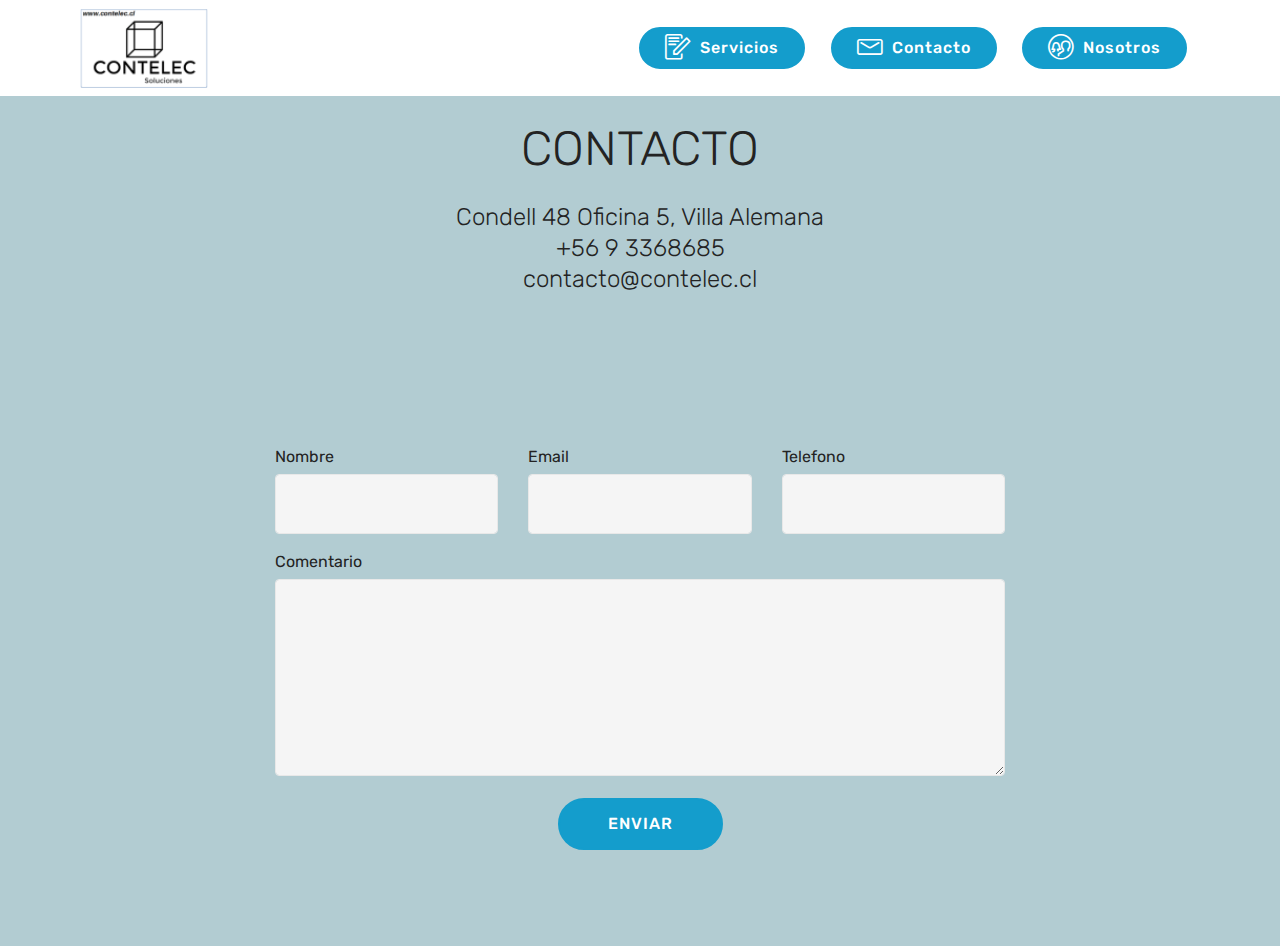
==== commit 4d81cf95: "create github pages" ====
--- a/contacto.html
+++ b/contacto.html
@@ -23,39 +23,7 @@
   
 </head>
 <body>
-  <section class="menu cid-qZBkZKPCJ7" once="menu" id="menu2-16">
-
-    
-
-    <nav class="navbar navbar-expand beta-menu navbar-dropdown align-items-center navbar-fixed-top navbar-toggleable-sm">
-        <button class="navbar-toggler navbar-toggler-right" type="button" data-toggle="collapse" data-target="#navbarSupportedContent" aria-controls="navbarSupportedContent" aria-expanded="false" aria-label="Toggle navigation">
-            <div class="hamburger">
-                <span></span>
-                <span></span>
-                <span></span>
-                <span></span>
-            </div>
-        </button>
-        <div class="menu-logo">
-            <div class="navbar-brand">
-                <span class="navbar-logo">
-                    <a href="index.html">
-                        <img src="assets/images/contelec-logo-1-122x76.png" alt="Mobirise" title="" style="height: 5rem;">
-                    </a>
-                </span>
-                
-            </div>
-        </div>
-        <div class="collapse navbar-collapse" id="navbarSupportedContent">
-            
-            <div class="navbar-buttons mbr-section-btn"><a class="btn btn-sm btn-primary display-4" href="servicios.html"><span class="mbrib-edit mbr-iconfont mbr-iconfont-btn"></span>Servicios</a> <a class="btn btn-sm btn-primary display-4" href="contacto.html"><span class="mbrib-letter mbr-iconfont mbr-iconfont-btn"></span>
-                    
-                    Contacto</a> <a class="btn btn-sm btn-primary display-4" href="nosotros.html"><span class="mbrib-users mbr-iconfont mbr-iconfont-btn"></span>Nosotros</a></div>
-        </div>
-    </nav>
-</section>
-
-<section class="engine"><a href="https://mobiri.se/l">free website templates</a></section><section class="mbr-section form1 cid-qZvNlUHa4x" id="form1-d">
+  <section class="mbr-section form1 cid-qZvNlUHa4x" id="form1-d">
 
     
 
@@ -77,7 +45,7 @@
             <div class="media-container-column col-lg-8" data-form-type="formoid">
                     <div data-form-alert="" hidden="">Gracias, nos pondremos en contacto a la brevedad.</div>
             
-                    <form class="mbr-form" action="https://mobirise.com/" method="post" data-form-title="Mobirise Form"><input type="hidden" name="email" data-form-email="true" value="IdHtl9ShpxFJn6InFql09CBqUF+qXRIB6QhWQ1i+RB7RyArLovV6vzieroEFRBumBARJEl+fGV6p/BCwKkxbH7fdFrYmdBXhXJeCB7F+vTsZ4wsGOc61Kqd4Z0T2TvRy" data-form-field="Email">
+                    <form class="mbr-form" action="https://mobirise.com/" method="post" data-form-title="Mobirise Form"><input type="hidden" name="email" data-form-email="true" value="ihNksnYAssDnrcqyOZU5e5U8o3dpEMOTQDw5xZfhuzlZDeb+cUEQzbpSDEj/gh10gtcMS1LEQx2emxinavcTKJ1tHnICxyx1+q0A7cjCIBLgzytVVB9jBAj5PrheXA6x" data-form-field="Email">
                         <div class="row row-sm-offset">
                             <div class="col-md-4 multi-horizontal" data-for="name">
                                 <div class="form-group">
@@ -110,7 +78,7 @@
     </div>
 </section>
 
-<section class="cid-qZBdtMFMVn mbr-reveal" id="footer1-12">
+<section class="engine"><a href="https://mobiri.se/g">how to build a site</a></section><section class="cid-qZBdtMFMVn mbr-reveal" id="footer1-12">
 
     
 
@@ -176,6 +144,38 @@
     </div>
 </section>
 
+<section class="menu cid-qZBkZKPCJ7" once="menu" id="menu2-16">
+
+    
+
+    <nav class="navbar navbar-expand beta-menu navbar-dropdown align-items-center navbar-fixed-top navbar-toggleable-sm">
+        <button class="navbar-toggler navbar-toggler-right" type="button" data-toggle="collapse" data-target="#navbarSupportedContent" aria-controls="navbarSupportedContent" aria-expanded="false" aria-label="Toggle navigation">
+            <div class="hamburger">
+                <span></span>
+                <span></span>
+                <span></span>
+                <span></span>
+            </div>
+        </button>
+        <div class="menu-logo">
+            <div class="navbar-brand">
+                <span class="navbar-logo">
+                    <a href="index.html">
+                        <img src="assets/images/contelec-logo-1-122x76.png" alt="Mobirise" title="" style="height: 5rem;">
+                    </a>
+                </span>
+                
+            </div>
+        </div>
+        <div class="collapse navbar-collapse" id="navbarSupportedContent">
+            
+            <div class="navbar-buttons mbr-section-btn"><a class="btn btn-sm btn-primary display-4" href="servicios.html"><span class="mbrib-edit mbr-iconfont mbr-iconfont-btn"></span>Servicios</a> <a class="btn btn-sm btn-primary display-4" href="contacto.html"><span class="mbrib-letter mbr-iconfont mbr-iconfont-btn"></span>
+                    
+                    Contacto</a> <a class="btn btn-sm btn-primary display-4" href="nosotros.html"><span class="mbrib-users mbr-iconfont mbr-iconfont-btn"></span>Nosotros</a></div>
+        </div>
+    </nav>
+</section>
+
 
   <script src="assets/web/assets/jquery/jquery.min.js"></script>
   <script src="assets/popper/popper.min.js"></script>
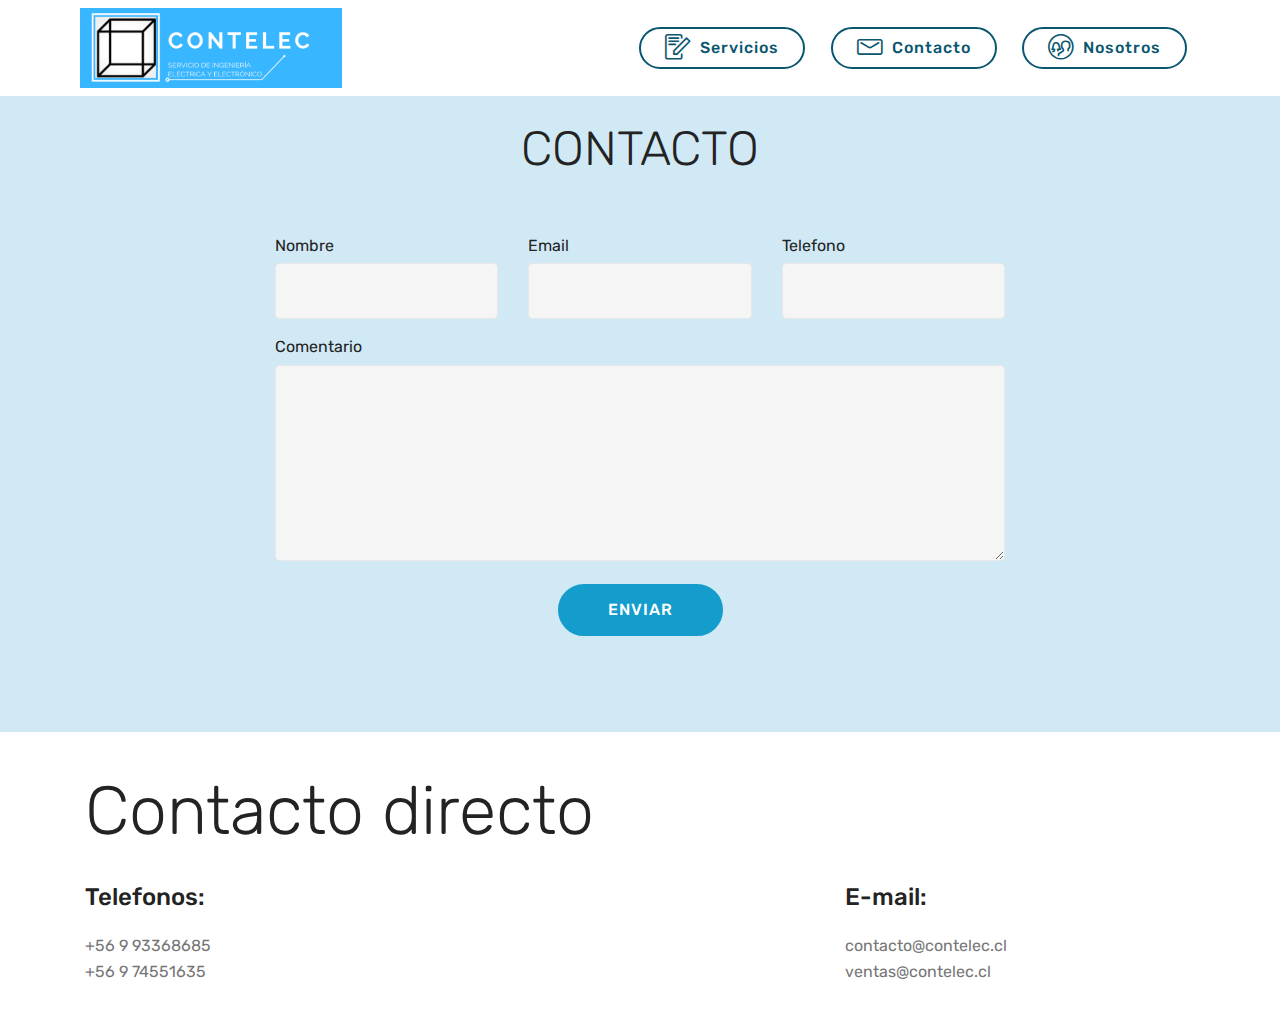
==== commit e4af7ce8: "create github pages" ====
--- a/contacto.html
+++ b/contacto.html
@@ -1,13 +1,14 @@
 <!DOCTYPE html>
-<html >
+<html  >
 <head>
-  <!-- Site made with Mobirise Website Builder v4.8.1, https://mobirise.com -->
+  <!-- Site made with Mobirise Website Builder v4.9.6, https://mobirise.com -->
   <meta charset="UTF-8">
   <meta http-equiv="X-UA-Compatible" content="IE=edge">
-  <meta name="generator" content="Mobirise v4.8.1, mobirise.com">
+  <meta name="generator" content="Mobirise v4.9.6, mobirise.com">
   <meta name="viewport" content="width=device-width, initial-scale=1, minimum-scale=1">
-  <link rel="shortcut icon" href="assets/images/contelec-logo-1-122x76.png" type="image/x-icon">
+  <link rel="shortcut icon" href="assets/images/1-128x128.png" type="image/x-icon">
   <meta name="description" content="">
+  
   <title>Contacto</title>
   <link rel="stylesheet" href="assets/web/assets/mobirise-icons-bold/mobirise-icons-bold.css">
   <link rel="stylesheet" href="assets/tether/tether.min.css">
@@ -15,7 +16,6 @@
   <link rel="stylesheet" href="assets/bootstrap/css/bootstrap-grid.min.css">
   <link rel="stylesheet" href="assets/bootstrap/css/bootstrap-reboot.min.css">
   <link rel="stylesheet" href="assets/dropdown/css/style.css">
-  <link rel="stylesheet" href="assets/socicon/css/styles.css">
   <link rel="stylesheet" href="assets/theme/css/style.css">
   <link rel="stylesheet" href="assets/mobirise/css/mbr-additional.css" type="text/css">
   
@@ -23,7 +23,39 @@
   
 </head>
 <body>
-  <section class="mbr-section form1 cid-qZvNlUHa4x" id="form1-d">
+  <section class="menu cid-qZBkZKPCJ7" once="menu" id="menu2-16">
+
+    
+
+    <nav class="navbar navbar-expand beta-menu navbar-dropdown align-items-center navbar-fixed-top navbar-toggleable-sm">
+        <button class="navbar-toggler navbar-toggler-right" type="button" data-toggle="collapse" data-target="#navbarSupportedContent" aria-controls="navbarSupportedContent" aria-expanded="false" aria-label="Toggle navigation">
+            <div class="hamburger">
+                <span></span>
+                <span></span>
+                <span></span>
+                <span></span>
+            </div>
+        </button>
+        <div class="menu-logo">
+            <div class="navbar-brand">
+                <span class="navbar-logo">
+                    <a href="inicio.html">
+                        <img src="assets/images/7-492x150.png" alt="Mobirise" title="" style="height: 5rem;">
+                    </a>
+                </span>
+                
+            </div>
+        </div>
+        <div class="collapse navbar-collapse" id="navbarSupportedContent">
+            
+            <div class="navbar-buttons mbr-section-btn"><a class="btn btn-sm btn-primary-outline display-4" href="servicios.html"><span class="mbrib-edit mbr-iconfont mbr-iconfont-btn"></span>Servicios</a>  <a class="btn btn-sm btn-primary-outline display-4" href="contacto.html"><span class="mbrib-letter mbr-iconfont mbr-iconfont-btn"></span>
+                    
+                    Contacto</a>    <a class="btn btn-sm btn-primary-outline display-4" href="nosotros.html"><span class="mbrib-users mbr-iconfont mbr-iconfont-btn"></span>Nosotros</a></div>
+        </div>
+    </nav>
+</section>
+
+<section class="engine"><a href="https://mobirise.info/d">free website maker</a></section><section class="mbr-section form1 cid-qZvNlUHa4x" id="form1-d">
 
     
 
@@ -32,11 +64,7 @@
         <div class="row justify-content-center">
             <div class="title col-12 col-lg-8">
                 <h2 class="mbr-section-title align-center pb-3 mbr-fonts-style display-2">CONTACTO</h2>
-                <h3 class="mbr-section-subtitle align-center mbr-light pb-3 mbr-fonts-style display-5">Condell 48 Oficina 5, Villa Alemana
-<div>+56 9 3368685
-</div><div>contacto@contelec.cl
-</div><div>&nbsp;
-</div><div><br></div><div><br></div></h3>
+                
             </div>
         </div>
     </div>
@@ -45,7 +73,7 @@
             <div class="media-container-column col-lg-8" data-form-type="formoid">
                     <div data-form-alert="" hidden="">Gracias, nos pondremos en contacto a la brevedad.</div>
             
-                    <form class="mbr-form" action="https://mobirise.com/" method="post" data-form-title="Mobirise Form"><input type="hidden" name="email" data-form-email="true" value="ihNksnYAssDnrcqyOZU5e5U8o3dpEMOTQDw5xZfhuzlZDeb+cUEQzbpSDEj/gh10gtcMS1LEQx2emxinavcTKJ1tHnICxyx1+q0A7cjCIBLgzytVVB9jBAj5PrheXA6x" data-form-field="Email">
+                    <form class="mbr-form" action="https://mobirise.com/" method="post" data-form-title="Mobirise Form"><input type="hidden" name="email" data-form-email="true" value="x2GsGDtYzPI6dyiqwuMqaWMVNicL80c+z54yj0C7l6FNKXQYyCOkL6+u4Sl031HTO/1BnMofyRcvncHfSZv1W80v4zPg+46reD3L06hEWzt7c+mnHcl8hjg0arsX6nzh">
                         <div class="row row-sm-offset">
                             <div class="col-md-4 multi-horizontal" data-for="name">
                                 <div class="form-group">
@@ -78,102 +106,49 @@
     </div>
 </section>
 
-<section class="engine"><a href="https://mobiri.se/g">how to build a site</a></section><section class="cid-qZBdtMFMVn mbr-reveal" id="footer1-12">
-
+<section class="mbr-section contacts2 cid-rl5sFPIskS" id="contacts2-1r">
+    <!---->
     
-
+    <!---->
+    <!--Overlay-->
     
-
+    <!--Container-->
     <div class="container">
-        <div class="media-container-row content text-white">
-            <div class="col-12 col-md-3">
-                <div class="media-wrap">
-                    
-                        <img src="assets/images/contelec-logo-1-192x120.png" alt="Mobirise" title="">
-                    
-                </div>
+        <div class="row">
+            <!--Titles-->
+            <div class="title col-12">
+                <h2 class="align-left mbr-fonts-style display-1">Contacto directo</h2>
+                
             </div>
-            <div class="col-12 col-md-3 mbr-fonts-style display-7">
-                <h5 class="pb-3">
-                    Dirección</h5>
-                <p class="mbr-text">Condell 48<br>Oficina 5</p>
-            </div>
-            <div class="col-12 col-md-3 mbr-fonts-style display-7">
-                <h5 class="pb-3">
-                    Contacto</h5>
-                <p class="mbr-text">
-                    Email: contacto@contelec.cl &nbsp; &nbsp; &nbsp; Cel: +56 9 93368685 &nbsp; &nbsp; &nbsp; &nbsp; &nbsp; &nbsp; &nbsp; &nbsp; &nbsp; &nbsp;<br><br></p>
-            </div>
-            <div class="col-12 col-md-3 mbr-fonts-style display-7">
-                <h5 class="pb-3">Links</h5>
-                <p class="mbr-text"><a href="http://www.sec.cl">Superintendencia electricidad y combustible</a><br><a href="http://www.energia.gob.cl" target="_blank">Ministerio de energía</a><br><br></p>
-            </div>
-        </div>
-        <div class="footer-lower">
-            <div class="media-container-row">
-                <div class="col-sm-12">
-                    <hr>
-                </div>
-            </div>
-            <div class="media-container-row mbr-white">
-                <div class="col-sm-6 copyright">
-                    <p class="mbr-text mbr-fonts-style display-7">
-                        © Copyright 2016 CONTELEC- All Rights Reserved
-                    </p>
-                </div>
-                <div class="col-md-6">
-                    <div class="social-list align-right">
-                        <div class="soc-item">
-                            <a href="contacto.html" target="_blank">
-                                <span class="mbr-iconfont mbr-iconfont-social socicon-mail socicon"></span>
-                            </a>
+            <div class="col-12">
+                <div class="row justify-content-center">
+                    <div class="col-12 col-md-4">
+                        <div class="b b-adress">
+                            <h5 class="align-left mbr-fonts-style m-0 display-5">
+                                Telefonos:
+                            </h5>
+                            <p class="mbr-text align-left mbr-fonts-style display-7">+56 9 93368685<br>+56 9 74551635</p>
                         </div>
-                        <div class="soc-item">
-                            <a href="https://twitter.com/Contelec_Ing" target="_blank">
-                                <span class="mbr-iconfont mbr-iconfont-social socicon-twitter socicon"></span>
-                            </a>
+                    </div>
+                    <div class="col-12 col-md-4">
+                        <div class="b b-phone">
+                            <h5 class="align-left mbr-fonts-style m-0 display-5"></h5>
+                            <p class="mbr-text align-left mbr-fonts-style display-7"></p>
                         </div>
-                        
-                        
-                        
-                        
+                    </div>
+                    <div class="col-12 col-md-4">
+                        <div class="b b-mail">
+                            <h5 class="align-left mbr-fonts-style m-0 display-5">
+                                E-mail:
+                            </h5>
+                            <p class="mbr-text align-left mbr-fonts-style display-7">
+                                contacto@contelec.cl<br>ventas@contelec.cl</p>
+                        </div>
                     </div>
                 </div>
             </div>
         </div>
     </div>
-</section>
-
-<section class="menu cid-qZBkZKPCJ7" once="menu" id="menu2-16">
-
-    
-
-    <nav class="navbar navbar-expand beta-menu navbar-dropdown align-items-center navbar-fixed-top navbar-toggleable-sm">
-        <button class="navbar-toggler navbar-toggler-right" type="button" data-toggle="collapse" data-target="#navbarSupportedContent" aria-controls="navbarSupportedContent" aria-expanded="false" aria-label="Toggle navigation">
-            <div class="hamburger">
-                <span></span>
-                <span></span>
-                <span></span>
-                <span></span>
-            </div>
-        </button>
-        <div class="menu-logo">
-            <div class="navbar-brand">
-                <span class="navbar-logo">
-                    <a href="index.html">
-                        <img src="assets/images/contelec-logo-1-122x76.png" alt="Mobirise" title="" style="height: 5rem;">
-                    </a>
-                </span>
-                
-            </div>
-        </div>
-        <div class="collapse navbar-collapse" id="navbarSupportedContent">
-            
-            <div class="navbar-buttons mbr-section-btn"><a class="btn btn-sm btn-primary display-4" href="servicios.html"><span class="mbrib-edit mbr-iconfont mbr-iconfont-btn"></span>Servicios</a> <a class="btn btn-sm btn-primary display-4" href="contacto.html"><span class="mbrib-letter mbr-iconfont mbr-iconfont-btn"></span>
-                    
-                    Contacto</a> <a class="btn btn-sm btn-primary display-4" href="nosotros.html"><span class="mbrib-users mbr-iconfont mbr-iconfont-btn"></span>Nosotros</a></div>
-        </div>
-    </nav>
 </section>
 
 
